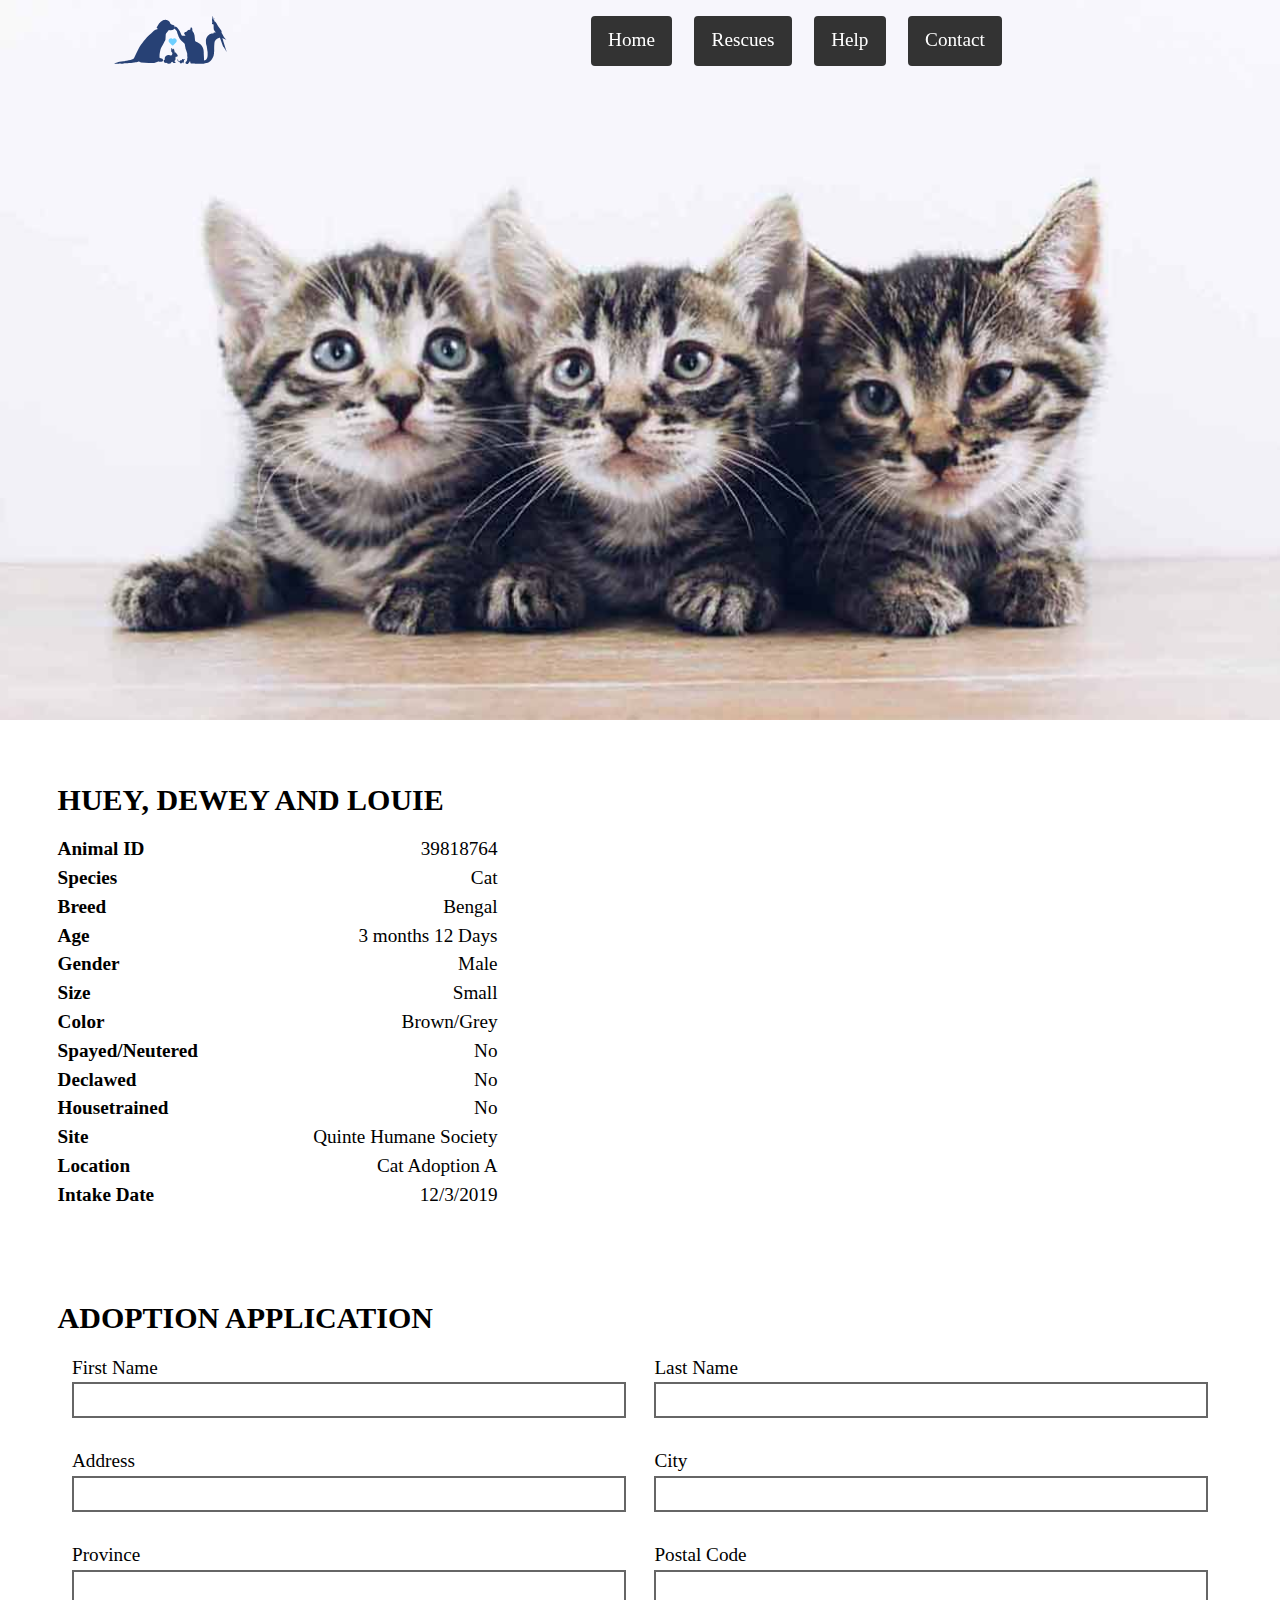
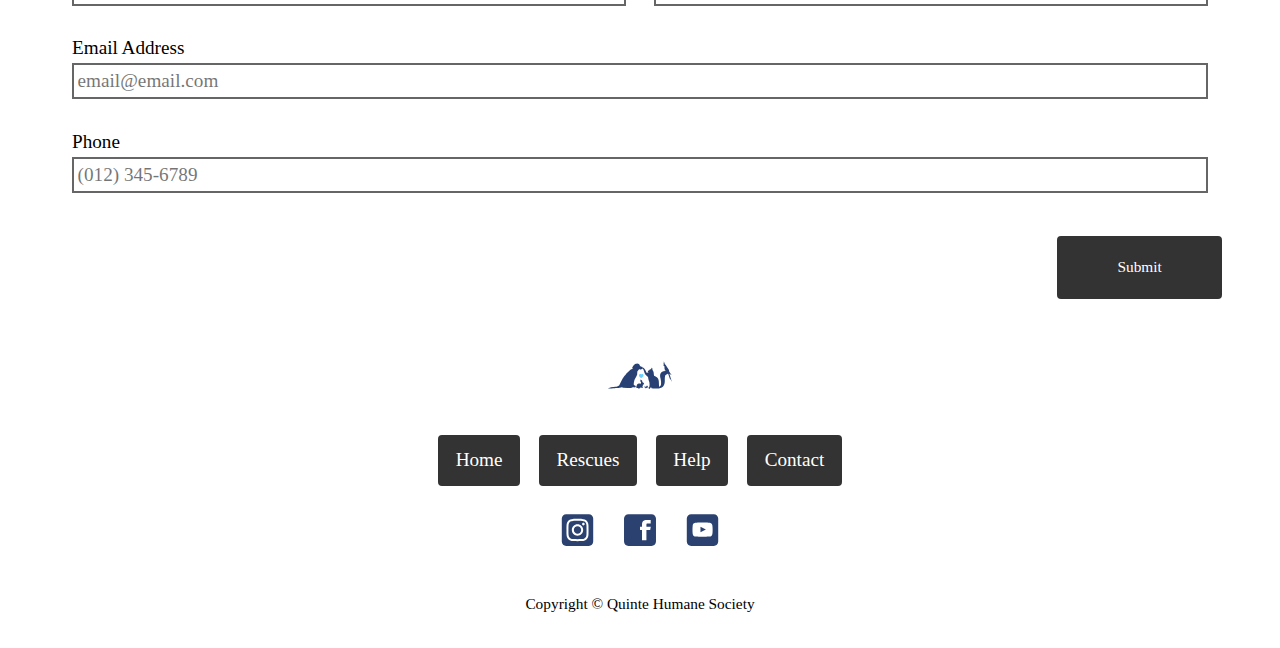
==== adopt.html @ 94c7d3f9 "Create adopt page" ====
<!DOCTYPE html>
<html lang="en" dir="ltr">
<head>
  <meta charset="utf-8">
  <title>Adoption</title>
  <meta name="viewport" content="width=device-width,initial-scale=1">
  <link rel="shortcut icon" href="favicon.ico">
  <link rel="icon" type="image/png" href="favicon-196.png">
  <link href="css/modules.css" rel="stylesheet">
  <link href="css/grid.css" rel="stylesheet">
  <link href="css/type.css" rel="stylesheet">
  <link href="css/main.css" rel="stylesheet">
  <link href="https://fonts.googleapis.com/css?family=Poppins:400,800&display=swap" rel="stylesheet">
</head>
<body>

  <ul class="skip-links">
    <li><a href="#nav">Jump to navigation</a></li>
    <li><a href="#main">Skip to main content</a></li>
    <li><a href="#banner">Jump to main banner</a></li>
    <li><a href="#heading">Jump to page heading</a></li>
    <li><a href="#contact-name">Jump to contact name</a></li>
    <li><a href="#email">Jump to email field</a></li>
    <li><a href="#message">Jump to message</a></li>
    <li><a href="#send">Jump to send</a></li>
    <li><a href="#contentinfo">Jump to footer</a></li>
  </ul>

  <header class="grid fixed zindex-3 w-1 grid-middle" role="banner" id="banner" tabindex="0">
    <nav class="unit island-1-2 pad-b-2 giga unit-xs-cenered unit-s-centered xs-1 s-1 m-1 l-1 nav-top" role="navigation" id="nav" tabindex="0">
      <div class="icon text-center xs-1 s-1 m-1 l-1-4 i-48">
        <img class="logo" src="images/qhs-logo.svg" alt="">
      </div>
      <div class="unit gutter right text-center xs-1 s-1 m-1 l-3-4">
        <ul class="ib list-group-inline v-align push-0">
          <li class="kilo gutter-1-4"><a class="btn link-box" href="index.html">Home</a></li>
          <li class="kilo gutter-1-4 current"><a class="btn link-box" href="rescues.html">Rescues</a></li>
          <li class="kilo gutter-1-4"><a class="btn link-box" href="help.html">Help</a></li>
          <li class="kilo gutter-1-4"><a class="btn link-box" href="contact.html">Contact</a></li>
        </ul>
      </div>
    </nav>
  </header>

  <main role="main" id="main" tabindex="0">

    <div class="container relative banner xs-1 s-1 m-1 l-1">
      <div class="embed embed-16by9">
        <img class="img-flex embed-item" src="images/banner-4.jpg" alt="kittens">
      </div>
    </div>
  </main>

  <div>
    <h1 class="giga adopt gutter-2 pad-t-2 push-0 push-1-2 text-upper bold" id="a-cat" tabindex="0">Huey, Dewey and Louie</h1>
  </div>
  <article class="grid">
    <div class="unit gutter-2">
      <ul class="push list-group bold">
        <li>Animal ID</li>
        <li>Species</li>
        <li>Breed</li>
        <li>Age</li>
        <li>Gender</li>
        <li>Size</li>
        <li>Color</li>
        <li>Spayed/Neutered</li>
        <li>Declawed</li>
        <li>Housetrained</li>
        <li>Site</li>
        <li>Location</li>
        <li>Intake Date</li>
      </ul>
    </div>
    <div class="unit gutter-2">
      <ul class="push list-group text-right">
        <li>39818764</li>
        <li>Cat</li>
        <li>Bengal</li>
        <li>3 months 12 Days</li>
        <li>Male</li>
        <li>Small</li>
        <li>Brown/Grey</li>
        <li>No</li>
        <li>No</li>
        <li>No</li>
        <li>Quinte Humane Society</li>
        <li>Cat Adoption A</li>
        <li>12/3/2019 </li>
      </ul>
    </div>
  </article>

  <section class="grid" id="info" tabindex="0">
    <div class="gutter-2 pad-t-2 unit" id="main-info" tabindex="0">
      <h2 class="info giga push-0 push-1-2 text-left text-upper bold" id="heading" tabindex="0">Adoption Application</h2>
      <form method="POST" action="https://formspree.io/jesse.mann.williams@gmail.com">
        <div class="unit push xs-1 s-1 m-1-2 l-1-2 left gutter-1-2">
          <label for="contact-name">First Name</label>
          <input class="contact" id="contact-name" name="contact-name" required="">
        </div>
        <div class="unit push xs-1 s-1 m-1-2 l-1-2 right gutter-1-2">
          <label for="last-name">Last Name</label>
          <input class="contact" id="last-name" name="last-name" required="">
        </div>
        <div class="unit push xs-1 s-1 m-1-2 l-1-2 left gutter-1-2">
          <label for="address">Address</label>
          <input class="contact" id="address" name="address" required="">
        </div>
        <div class="unit push xs-1 s-1 m-1-2 l-1-2 right gutter-1-2">
          <label for="city">City</label>
          <input class="contact" id="city" name="city" required="">
        </div>
        <div class="unit push xs-1 s-1 m-1-2 l-1-2 left gutter-1-2">
          <label for="province">Province</label>
          <input class="contact" id="province" name="province" required="">
        </div>
        <div class="unit push xs-1 s-1 m-1-2 l-1-2 right gutter-1-2">
          <label for="postal-code">Postal Code</label>
          <input class="contact" id="postal-code" name="postal-code" required="">
        </div>
        <div class="unit push w-1 gutter-1-2">
          <label for="email">Email Address</label>
          <input class="contact" id="email" type="email" placeholder="email@email.com" name="email" required="">
        </div>
        <div class="unit push w-1 gutter-1-2">
          <label for="phone">Phone</label>
          <input class="contact" id="phone" type="tel" placeholder="(012) 345-6789" name="phone" required="">
        </div>
        <div class="text-right pad-t-1-2 push-1-2">
          <button class="btn adopt-btn milli gutter-2 pad-t-1-2 pad-b-1-2" id="send" tabindex="0" type="submit">Submit</button>
        </div>
      </form>
    </div>
  </section>

  <footer role="contentinfo" id="contentinfo" tabindex="0">
    <div>
      <div class="text-center island">
        <img class="icon i-64" src="images/qhs-logo.svg" alt="logo">
      </div>
      <div class="text-center">
        <nav>
          <ul class="ib text-center unit-xs-cenered unit-s-centered list-group-inline v-align push-0">
            <li class="kilo gutter-1-4"><a class="btn current link-box" href="index.html">Home</a></li>
            <li class="kilo gutter-1-4"><a class="btn link-box" href="rescues.html">Rescues</a></li>
            <li class="kilo gutter-1-4"><a class="btn link-box" href="Help.html">Help</a></li>
            <li class="kilo gutter-1-4"><a class="btn link-box" href="contact.html">Contact</a></li>
          </ul>
          <ul class="social list-group-inline pad-t">
            <li class="icon i-32 gutter"><a href="https://www.instagram.com/jmann.design/"><img src="images/01-social/instagram.svg" alt="Instagram"></a></li>
            <li class="icon i-32 gutter"><a href="https://www.facebook.com/quintehumanesociety/"><img src="images/01-social/facebook.svg" alt="Facebook"></a></li>
            <li class="icon i-32 gutter"><a href="#"><img src="images/01-social/youtube.svg" alt="YouTube"></a></li>
          </ul>
        </nav>
      </div>
      <div class="text-center pad-t-1-2 pad-b">
        <small class="copyright">Copyright © Quinte Humane Society</small>
      </div>
    </div>
  </footer>

</body>
</html>
---- css/modules.css ----
/*
 * Modulifier || Code released under the UNLICENSE
 * Code under other copyrights & licenses listed below.
 * https://modulifier.web-dev.tools/#responsive;images;list-group;embed;media-object;icons;hidden;positioning;nice-lists;forms;buttons;accessibility;print
 */

@-moz-viewport { width: device-width; scale: 1; }
@-ms-viewport { width: device-width; scale: 1; }
@-o-viewport { width: device-width; scale: 1; }
@-webkit-viewport { width: device-width; scale: 1; }
@viewport { width: device-width; scale: 1; }

html {
  box-sizing: border-box;
  -moz-text-size-adjust: 100%;
  -ms-text-size-adjust: 100%;
  -webkit-text-size-adjust: 100%;
  text-size-adjust: 100%;
}

*, *::before, *::after {
  box-sizing: inherit;
}

body {
  margin: 0;
}

article,
aside,
details,
figcaption,
figure,
footer,
header,
main,
menu,
nav,
section,
summary {
  display: block;
}

audio,
canvas,
progress,
video {
  display: inline-block;
  vertical-align: baseline;
}

template {
  display: none;
}

details {
  cursor: pointer;
}

audio:not([controls]) {
  display: none;
  height: 0;
}

a,
area,
button,
input,
label,
select,
textarea,
[tabindex] {
  -ms-touch-action: manipulation;
  touch-action: manipulation;
}

img {
  border: 0;
}

.img-flex,
.img-flex img {
  display: block;
  width: 100%;
}

svg {
  fill: currentColor;
}

svg:not(:root) {
  overflow: hidden;
}

svg.img-flex {
  width: 100%;
  height: 100%;
}

.image-replacement, .ir {
  overflow: hidden;
  direction: ltr;
  text-align: left;
  text-indent: 100%;
  white-space: nowrap;
}

.list-group, .list-group-inline, .list-group--inline {
  padding-left: 0;
  list-style-type: none;
}

.list-group > dd {
  margin-left: 0;
}

.list-group-inline::before,
.list-group-inline::after,
.list-group--inline::before,
.list-group--inline::after {
  content: "";
  display: table;
}

.list-group-inline::after,
.list-group--inline::after {
  clear: both;
}

.list-group-inline > li,
.list-group--inline > li {
  display: inline-block;
}

.list-group-inline > dt,
.list-group--inline > dt {
  clear: left;
  float: left;
  width: 11em;
}

.list-group-inline > dd,
.list-group--inline > dd {
  float: left;
  min-width: 12em;
}

.embed {
  margin-left: 0;
  margin-right: 0;
  overflow: hidden;
  position: relative;
  width: 100%;
}

.embed-1by1, .embed--1by1 {
  padding-top: 100%; /* Square */
}

.embed-4by3, .embed--4by3 {
  padding-top: 75%; /* Traditional TV/computer screens */
}

.embed-iso216, .embed--iso216 {
  padding-top: 70.92%; /* A-standard paper sizes */
}

.embed-3by2, .embed--3by2 {
  padding-top: 66.6%; /* Classic 35 mm film & most digital photos, landscape */
}

.embed-2by3, .embed--2by3 {
  padding-top: 150%; /* Classic 35 mm film & most digital photos, portrait */
}

.embed-golden, .embed--golden {
  padding-top: 61.8%; /* The Golden Ratio */
}

.embed-16by9, .embed--16by9 {
  padding-top: 56.25%; /* HD TV */
}

.embed-185by100, .embed--185by100 {
  padding-top: 54.05%; /* Common widescreen cinema */
}

.embed-24by10, .embed--24by10 {
  padding-top: 41.667%; /* Widescreen cinema: 2.4:1 */
}

.embed-3by1, .embed--3by1 {
  padding-top: 33.3333%; /* Panorama photos */
}

.embed-4by1, .embed--4by1 {
  padding-top: 25%; /* Polyvision */
}

.embed-5by1, .embed--5by1 {
  padding-top: 20%; /* Really wide... */
}

.embed-item, .embed__item {
  min-height: 100%;
  left: 0;
  position: absolute;
  top: 0;
  width: 100%;
}

.media {
  overflow: hidden;
}

.media-img, .media__img {
  float: left;
}

.media-img-reversed, .media__img--reversed {
  float: right;
}

.media-img-stacked, .media__img--stacked {
  float: none;
}

.media-body, .media__body {
  overflow: hidden;
  min-width: 12em; /* Slightly less than 200px, responsiveness built in */
}

.icon {
  display: inline-block;
  position: relative;
  background: transparent none no-repeat center center;
  background-size: contain;
  vertical-align: middle;
}

.i-16, .i--16 {
  height: 16px;
  width: 16px;
}

.i-18, .i--18 {
  height: 18px;
  width: 18px;
}

.i-20, .i--20 {
  height: 20px;
  width: 20px;
}

.i-24, .i--24 {
  height: 24px;
  width: 24px;
}

.i-32, .i--32 {
  height: 32px;
  width: 32px;
}

.i-48, .i--48 {
  height: 48px;
  width: 48px;
}

.i-64, .i--64 {
  height: 64px;
  width: 64px;
}

.i-96, .i--96 {
  height: 96px;
  width: 96px;
}

.i-128, .i--128 {
  height: 128px;
  width: 128px;
}

.i-192, .i--192 {
  height: 192px;
  width: 192px;
}

.i-256, .i--256 {
  height: 256px;
  width: 256px;
}

.icon img,
.icon svg {
  left: 0;
  height: 100%;
  position: absolute;
  top: 0;
  width: 100%;
  fill: currentColor;
}

.icon-label {
  vertical-align: middle;
}

.icon-link,
.icon-link:focus,
.icon-link:hover {
  text-decoration: none;
}

[hidden], .hidden {
  /* stylelint-disable declaration-no-important */
  display: none !important;
  visibility: hidden !important;
  /* stylelint-enable */
}

.visually-hidden {
  height: 1px;
  margin: -1px;
  overflow: hidden;
  padding: 0;
  position: absolute;
  width: 1px;
  border: 0;
  clip: rect(0 0 0 0);
  clip-path: inset(50%);
}

.visually-hidden.focusable:active, .visually-hidden.focusable:focus {
  height: auto;
  margin: 0;
  overflow: visible;
  position: static;
  width: auto;
  clip: auto;
  clip-path: none;
}

.invisible {
  visibility: hidden;
}

.chop,
.crop {
  overflow: hidden;
}

.truncate {
  max-width: 100%;
  overflow: hidden;
  width: 100%;
  text-overflow: ellipsis;
  white-space: nowrap;
}

.scrollable {
  max-width: 100%;
  overflow-x: auto;
  overflow-y: hidden;
  -webkit-overflow-scrolling: touch;
}

.flex-row {
  display: -webkit-flex;
  display: -ms-flexbox;
  display: flex;
}

.flex-justify {
  -webkit-justify-content: space-between;
  -ms-flex-pack: space-between;
  justify-content: space-between;
}

.flex-align-center {
  -webkit-align-items: center;
  -ms-flex-align: center;
  align-items: center;
}

.center-text,
.center-flow {
  text-align: center;
}

.center-block {
  margin-left: auto;
  margin-right: auto;
}

.no-auto-margins,
.not-centered {
  /* stylelint-disable declaration-no-important */
  margin-left: 0 !important;
  margin-right: 0 !important;
  /* stylelint-enable */
}

.center-content,
.center-content-vertical,
.center-contents,
.center-contents-vertical {
  display: -webkit-flex;
  display: -ms-flexbox;
  display: flex;
  -webkit-justify-content: center;
  -ms-flex-pack: center;
  justify-content: center;
  -webkit-align-items: center;
  -ms-flex-align: center;
  align-items: center;
  -webkit-align-content: center;
  -ms-flex-line-pack: center;
  align-content: center;
  -webkit-flex-direction: column wrap;
  -ms-flex-direction: column wrap;
  flex-flow: column wrap;
}

.center-content-start,
.center-content-vertical-start,
.center-contents-start,
.center-contents-vertical-start {
  display: -webkit-flex;
  display: -ms-flexbox;
  display: flex;
  -webkit-justify-content: center;
  -ms-flex-pack: center;
  justify-content: center;
  -webkit-flex-direction: column wrap;
  -ms-flex-direction: column wrap;
  flex-flow: column wrap;
}

.center-content-horizontal,
.center-contents-horizontal {
  display: -webkit-flex;
  display: -ms-flexbox;
  display: flex;
  -webkit-justify-content: center;
  -ms-flex-pack: center;
  justify-content: center;
  -webkit-align-items: center;
  -ms-flex-align: center;
  align-items: center;
  -webkit-align-content: center;
  -ms-flex-line-pack: center;
  align-content: center;
  -webkit-flex-direction: row wrap;
  -ms-flex-direction: row wrap;
  flex-flow: row wrap;
}

.clearfix::after {
  content: " ";
  display: block;
  clear: both;
}

.left {
  float: left;
}

.right {
  float: right;
}

.inline {
  display: inline;
}

.block {
  display: block;
}

.inline-block, .ib {
  display: inline-block;
}

.valign-top {
  vertical-align: top;
}

.valign-bottom {
  vertical-align: bottom;
}

.valign-middle {
  vertical-align: middle;
}

.fixed {
  position: fixed;
}

.relative {
  position: relative;
}

[class*="pin-"],
.absolute {
  position: absolute;
}

.static {
  position: static;
}

.zindex-1 {
  z-index: 1;
}

.zindex-2 {
  z-index: 2;
}

.zindex-3 {
  z-index: 3;
}

.zindex-1000 {
  z-index: 1000;
}

.pin-top-left,
.pin-left-top,
.pin-tl,
.pin-lt {
  top: 0;
  left: 0;
}

.pin-top-right,
.pin-right-top,
.pin-tr,
.pin-rt {
  top: 0;
  right: 0;
}

.pin-bottom-left,
.pin-left-bottom,
.pin-bl,
.pin-lb {
  bottom: 0;
  left: 0;
}

.pin-bottom-right,
.pin-right-bottom,
.pin-br,
.pin-rb {
  bottom: 0;
  right: 0;
}

.pin-top-center,
.pin-center-top,
.pin-tc,
.pin-ct {
  left: 50%;
  top: 0;
  transform: translateX(-50%);
}

.pin-bottom-center,
.pin-center-bottom,
.pin-bc,
.pin-cb {
  bottom: 0;
  left: 50%;
  transform: translateX(-50%);
}

.pin-center-left,
.pin-left-center,
.pin-cl,
.pin-lc {
  left: 0;
  top: 50%;
  transform: translateY(-50%);
}

.pin-center-right,
.pin-right-center,
.pin-cr,
.pin-rc {
  right: 0;
  top: 50%;
  transform: translateY(-50%);
}

.pin-center, .pin-c {
  left: 50%;
  top: 50%;
  transform: translate(-50%, -50%);
}

.width-quarter, .w-1-4 {
  width: 25%;
}

.width-half, .w-1-2 {
  width: 50%;
}

.width-full, .w-1 {
  width: 100%;
}

.height-quarter, .h-1-4 {
  height: 25%;
}

.height-half, .h-1-2 {
  height: 50%;
}

.height-full, .h-1 {
  height: 100%;
}

.height-win-quarter, .h-w-1-4 {
  height: 25vh;
  max-height: 46em;
}

.height-win-half, .h-w-1-2 {
  height: 50vh;
  max-height: 46em;
}

.height-win-full, .h-w-1 {
  height: 100vh;
  max-height: 46em;
}

ul {
  list-style-type: none;
}

ul > li::before {
  content: "·";
  float: left;
  margin-left: -1.6em;
  width: 1.3em;
  text-align: right;
}

ol {
  counter-reset: ol-simple-numbers;
  list-style-type: none;
}

ol > li::before {
  float: left;
  margin-left: -1.6em;
  width: 1.3em;
  counter-increment: ol-simple-numbers;
  content: counter(ol-simple-numbers);
  text-align: right;
}

.list-group > li::before,
.list-group-inline > li::before,
.list-group--inline > li::before {
  content: none;
}

/* stylelint-disable no-descending-specificity */

/*
 * (c) Nicolas Gallagher and Jonathan Neal of Normalize.css || MIT License
 *     https://necolas.github.io/normalize.css/
 */

button,
input,
optgroup,
select,
textarea {
  color: inherit;
  font: inherit;
  margin: 0;
}

button,
input {
  overflow: visible;
}

button,
select {
  text-transform: none;
}

button,
html [type="button"],
[type="reset"],
[type="submit"] {
  -webkit-appearance: button;
  cursor: pointer;
}

button[disabled],
html input[disabled] {
  cursor: default;
}

button::-moz-focus-inner,
input::-moz-focus-inner {
  border: 0;
  padding: 0;
}

[type="checkbox"],
[type="radio"] {
  opacity: 0;
  position: absolute;
  height: 1px;
  width: 1px;
}

[type="number"]::-webkit-inner-spin-button,
[type="number"]::-webkit-outer-spin-button {
  height: auto;
}

[type="search"]::-webkit-search-cancel-button,
[type="search"]::-webkit-search-decoration {
  -webkit-appearance: none;
}

fieldset {
  padding-left: 0;
  padding-right: 0;

  border: 0;
  border-top: 2px solid #666;
}

legend {
  color: inherit;
  display: table;
  max-width: 100%;
  padding: 0 .3em 0 0;
  white-space: normal;

  border: 0;

  font-weight: bold;
}

optgroup {
  font-weight: bold;
}

::-webkit-input-placeholder {
  color: inherit;
  opacity: .54;
}

::-webkit-file-upload-button {
  -webkit-appearance: button;
  font: inherit;
}

/* End Normalize.css code */

label,
.label-block {
  display: block;
  cursor: pointer;
}

[type="checkbox"] + label,
[type="radio"] + label,
.label-inline {
  display: inline-block;
}

input:not([type]),
[type="text"],
[type="number"],
[type="search"],
[type="url"],
[type="email"],
[type="password"],
[type="tel"],
[type="datetime-local"],
[type="month"],
[type="week"],
[type="date"],
[type="time"],
[type="range"],
select,
textarea {
  -moz-appearance: none;
  -webkit-appearance: none;
  appearance: none;
}

input,
textarea {
  display: block;
  width: 100%;

  background-color: #fff;
  border: 2px solid #666;
  border-radius: 0;
}

label {
  vertical-align: middle;
}

textarea {
  max-width: 100%;
  min-height: 4em;
  overflow: auto;
}

[type="color"] {
  display: inline-block;
  width: 2em;
}

select {
  display: block;
  width: 100%;

  background-image: url("data:image/svg+xml,%3Csvg xmlns='http://www.w3.org/2000/svg' width='256' height='256' viewBox='0 0 256 256'%3E%3Cpath fill='none' stroke='%23000' stroke-miterlimit='10' stroke-width='70' d='M36.3 82.1l91.9 91.8 91.5-91.8'/%3E%3C/svg%3E");
  background-repeat: no-repeat;
  background-position: calc(100% - .4em) center;
  background-size: 18px auto;
  background-color: #fff;
  border: 2px solid #666;
  border-radius: 0;
}

[type="checkbox"] + label::before {
  content: " ";
  display: inline-block;
  height: 1.8em;
  margin-right: .3em;
  position: relative;
  vertical-align: middle;
  top: -.1em;
  width: 1.8em;

  background-color: #fff;
  background-size: cover;
  border: 2px solid #666;

  line-height: inherit;
}

[type="checkbox"]:checked + label::before {
  background-image: url("data:image/svg+xml,%3Csvg xmlns='http://www.w3.org/2000/svg' width='256' height='256' viewBox='0 0 256 256'%3E%3Cpath fill='none' stroke='%23000' stroke-miterlimit='10' stroke-width='50' d='M49.9 130.1l50.8 50.7L206.1 75.2'/%3E%3C/svg%3E");
}

[type="checkbox"]:focus + label::before {
  outline: 3px solid #000;
  z-index: 1000;
}

[type="radio"] + label::before {
  content: " ";
  display: inline-block;
  height: 1.8em;
  margin-right: .3em;
  position: relative;
  vertical-align: middle;
  top: -.1em;
  width: 1.8em;

  background-color: #fff;
  background-size: cover;
  border: 2px solid #666;
  border-radius: 50%;

  line-height: inherit;
}

[type="radio"]:checked + label::before {
  background-image: url("data:image/svg+xml,%3Csvg xmlns='http://www.w3.org/2000/svg' width='256' height='256' viewBox='0 0 256 256'%3E%3Ccircle cx='128' cy='128' r='70.4'/%3E%3C/svg%3E");
}

[type="radio"]:focus + label::before,
[type="radio"] + label:focus::before {
  box-shadow: 0 0 0 3px #000;
  z-index: 1000;
}

[type="range"] {
  border: 0;
  background-color: #fff;
}

[type="range"]::-webkit-slider-runnable-track {
  height: 6px;

  -webkit-appearance: none;
  appearance: none;
  background-color: #ccc;
  border: 0;
  border-radius: 3px;
}

[type="range"]:active::-webkit-slider-runnable-track {
  background-color: #ccc;
}

[type="range"]::-moz-range-track {
  height: 6px;

  -moz-appearance: none;
  appearance: none;
  background-color: #ccc;
  border: 0;
  border-radius: 3px;
}

[type="range"]:active::-moz-range-track {
  background-color: #ccc;
}

[type="range"]::-ms-track {
  height: 6px;

  -ms-appearance: none;
  appearance: none;
  background-color: #ccc;
  border: 0;
  border-radius: 3px;
}

[type="range"]:active::-ms-track {
  background-color: #ccc;
}

[type="range"]::-webkit-slider-thumb {
  margin-top: -4px;
  height: 16px;
  width: 16px;

  -webkit-appearance: none;
  appearance: none;
  background-color: #000;
  border: none;
  border-radius: 50%;
}

[type="range"]:hover::-webkit-slider-thumb {
  background-color: #000;
}

[type="range"]:active::-webkit-slider-thumb {
  background-color: #000;
}

[type="range"]::-moz-range-thumb {
  margin-top: -4px;
  height: 16px;
  width: 16px;

  -webkit-appearance: none;
  appearance: none;
  background-color: #000;
  border: none;
  border-radius: 50%;
}

[type="range"]:hover::-moz-range-thumb {
  background-color: #000;
}

[type="range"]:active::-moz-range-thumb {
  background-color: #000;
}

[type="range"]::-ms-thumb {
  margin-top: -4px;
  height: 16px;
  width: 16px;

  -webkit-appearance: none;
  appearance: none;
  background-color: #000;
  border: none;
  border-radius: 50%;
}

[type="range"]:hover::-ms-thumb {
  background-color: #000;
}

[type="range"]:active::-ms-thumb {
  background-color: #000;
}

[type="checkbox"].hide-custom-input + label::before,
[type="checkbox"] + .hide-custom-input::before,
[type="radio"].hide-custom-input + label::before,
[type="radio"] + .hide-custom-input::before {
  content: none;
  display: none;
}

/* stylelint-enable */

.link-box {
  display: block;
  text-decoration: none;
}

/* stylelint-disable no-descending-specificity */

button,
.btn {
  cursor: pointer;
  display: inline-block;
  margin: 0;
  overflow: visible;
  padding: .375em .75em .42em;
  -webkit-appearance: none;
  -moz-appearance: none;
  appearance: none;
  background-color: #333;
  border-radius: 4px;
  border: 3px solid #333;
  color: #fff;
  font: inherit;
  text-decoration: none;
  text-transform: none;
}

button::-moz-focus-inner {
  border: 0;
  padding: 0;
}

/* stylelint-enable */

button:focus,
button:hover,
.btn:focus,
.btn:hover {
  background-color: #000;
  border-color: #000;
  color: #fff;
}

button[disabled] {
  cursor: default;
}

.btn-light, .btn--light {
  background-color: #e2e2e2;
  border-color: #e2e2e2;
  color: #000;
}

.btn-light:focus,
.btn-light:hover,
.btn--light:focus,
.btn--light:hover {
  background-color: #666;
  border-color: #666;
  color: #fff;
}

.btn-ghost,
.btn--ghost {
  background-color: transparent;
  border-color: #333;
  color: #000;
}

.btn-ghost:focus,
.btn-ghost:hover,
.btn--ghost:focus,
.btn--ghost:hover {
  background-color: #e2e2e2;
  border-color: #000;
  color: #000;
}

.btn-link {
  display: inline;
  padding: 0;
  background-color: transparent;
  border-radius: 0;
  border: 0;
  color: inherit;
}

.btn-link:focus,
.btn-link:hover {
  background-color: transparent;
  color: inherit;
}

a:hover, a:active {
  outline: none;
}

a:focus,
[tabindex="0"]:focus,
details:focus,
summary:focus,
input:focus,
textarea:focus,
button:focus,
select:focus {
  outline: 3px solid #000;
  outline-offset: 0;
}

a:focus, [tabindex="0"]:focus {
  outline-offset: 3px;
}

.skip-links {
  margin: 0;
  padding: 0;
  list-style-type: none;
}

.skip-links > li::before {
  content: none; /* Remove the bullets if nice lists is selected */
}

.skip-links a,
.skip-links button {
  padding: .5em .75em;
  position: absolute;
  top: -10em;
  z-index: 10000; /* To make sure they're always on top */
  background-color: #000;
  border: 0;
  color: #fff;
  font-size: 1.125rem;
  font-weight: bold;
  text-decoration: none;
}

.skip-links a:focus,
.skip-links button:focus {
  outline-offset: 3px;
  top: 0;
}

[aria-busy="true"] {
  cursor: progress;
}

[aria-controls] {
  cursor: pointer;
}

[aria-disabled] {
  cursor: default;
}

.print-only {
  display: none;
  visibility: hidden;
}

.page-break-before {
  page-break-before: always;
}

.page-break-after {
  page-break-after: always;
}

.no-page-break-inside {
  page-break-inside: avoid;
}

@media print {

  /* stylelint-disable declaration-no-important */

  .no-print {
    display: none !important;
    visibility: hidden !important;
  }

  .print-only,
  .force-print {
    display: block !important;
    visibility: visible !important;
  }

  /* stylelint-enable */

  .visually-hidden.force-print {
    height: auto;
    margin: 0;
    overflow: visible;
    padding: 0;
    position: static;
    width: auto;
    border: 0;
    clip: initial;
    clip-path: none;
  }

  /*
   * (c) Fabien Sa || MIT License
   *     http://bafs.github.io/Gutenberg/
   */

  table,
  blockquote,
  pre,
  code,
  figure,
  li,
  hr,
  ul,
  ol,
  a,
  tr {
    page-break-inside: avoid;
  }

  h1, h2, h3, h4, h5, h6, p, a {
    orphans: 3;
    widows: 3;
  }

  h1,
  h2,
  h3,
  h4,
  h5,
  h6 {
    page-break-after: avoid;
    page-break-inside: avoid;
  }

  h1 + p,
  h2 + p,
  h3 + p,
  h4 + p,
  h5 + p,
  h6 + p {
    page-break-before: avoid;
  }

  img {
    page-break-after: auto;
    page-break-before: auto;
    page-break-inside: avoid;
  }

  /* stylelint-disable declaration-no-important */

  pre {
    white-space: pre-wrap !important;
    word-wrap: break-word;
  }

  /* stylelint-enable */

  /* End Gutenberg code */

  /*
   * (c) HTML5 Boilerplate || MIT License
   *     https://html5boilerplate.com/
   */

  /* stylelint-disable declaration-no-important */

  *, *::before, *::after, *::first-letter, *::first-line {
    background: none transparent !important;
    color: #000 !important;
    box-shadow: none !important;
    text-shadow: none !important;
  }

  /* stylelint-enable */

  a, a:visited {
    text-decoration: underline;
  }

  a[href]::after {
    content: " (" attr(href) ")";
  }

  abbr[title]::after {
    content: " (" attr(title) ")";
  }

  a[href^="#"]::after,
  a[href^="javascript:"]::after,
  a.no-print-href::after,
  a.href-no-print::after {
    content: "";
  }

  thead {
    display: table-header-group;
  }

  /* End HTML5 Boilerplate code */

}
---- css/grid.css ----
/*
  Gridifier || Code released under the UNLICENSE
  https://gridifier.web-dev.tools/#xs,6,0,0,0;s,6,25,0,0;m,6,38,1,1;l,6,60,1,1
*/

.grid {
  margin: 0;
  padding: 0;
  letter-spacing: -.31em;
  text-rendering: optimizeSpeed;
  display: -webkit-flex;
  display: -ms-flexbox;
  display: flex;
  -webkit-flex-flow: row wrap;
  -ms-flex-flow: row wrap;
  flex-flow: row wrap;
}

.grid-bottom {
  -webkit-align-items: flex-end;
  -ms-align-items: flex-end;
  align-items: flex-end;
}

.grid-middle {
  -webkit-align-items: center;
  -ms-align-items: center;
  align-items: center;
}

.grid-stretch {
  -webkit-align-items: stretch;
  -ms-align-items: stretch;
  align-items: stretch;
}

.opera-only :-o-prefocus,
.grid {
  word-spacing: -.43em;
}

.unit {
  letter-spacing: normal;
  text-rendering: auto;
  vertical-align: top;
  word-spacing: normal;
  display: inline-block;
  visibility: visible;
}

.grid-bottom .unit {
  vertical-align: bottom;
}

.grid-middle .unit {
  vertical-align: middle;
}

[class*="unit-push-"],
[class*="unit-pull-"] {
  position: relative;
}

.unit-content-distribute {
  display: -ms-flexbox;
  display: -webkit-flex;
  display: flex;
  -ms-flex-direction: column;
  -webkit-flex-direction: column;
  flex-direction: column;
  -ms-flex-pack: justify;
  -webkit-justify-content: space-between;
  justify-content: space-between;
}

.unit-content-center,
.unit-content-center-vertical {
  display: -webkit-flex;
  display: -ms-flexbox;
  display: flex;
  -webkit-justify-content: center;
  -ms-flex-pack: center;
  justify-content: center;
  -webkit-align-items: center;
  -ms-flex-align: center;
  align-items: center;
  -webkit-align-content: center;
  -ms-flex-line-pack: center;
  align-content: center;
  -webkit-flex-direction: column wrap;
  -ms-flex-direction: column wrap;
  flex-flow: column wrap;
}

.unit-content-center-horizontal {
  display: -webkit-flex;
  display: -ms-flexbox;
  display: flex;
  -webkit-justify-content: center;
  -ms-flex-pack: center;
  justify-content: center;
  -webkit-align-items: center;
  -ms-flex-align: center;
  align-items: center;
  -webkit-align-content: center;
  -ms-flex-line-pack: center;
  align-content: center;
  -webkit-flex-direction: row wrap;
  -ms-flex-direction: row wrap;
  flex-flow: row wrap;
}

.content-fill,
.content-stretch {
  -ms-flex-grow: 2;
  -webkit-flex-grow: 2;
  flex-grow: 2;
  max-width: 100%; /* @bugfix: IE 10, 11 */
}

.content-shrink {
  -ms-align-self: center;
  -webkit-align-self: center;
  align-self: center;
}

.unit-xs-hidden,
.xs-0 {
  display: none;
  visibility: hidden;
}

.unit-xs-centered {
  margin: 0 auto;
}

.unit-xs-1,
.xs-1 {
  display: block;
  visibility: visible;
  width: 100%;
}

.unit-xs-1-2,
.xs-1-2 {
  width: 50%;
}

.unit-xs-1-3,
.xs-1-3 {
  width: 33.3333%;
}

.unit-xs-2-3,
.xs-2-3 {
  width: 66.6667%;
}

.unit-xs-1-4,
.xs-1-4 {
  width: 25%;
}

.unit-xs-3-4,
.xs-3-4 {
  width: 75%;
}

.unit-xs-1-5,
.xs-1-5 {
  width: 20%;
}

.unit-xs-2-5,
.xs-2-5 {
  width: 40%;
}

.unit-xs-3-5,
.xs-3-5 {
  width: 60%;
}

.unit-xs-4-5,
.xs-4-5 {
  width: 80%;
}

.unit-xs-1-6,
.xs-1-6 {
  width: 16.6667%;
}

.unit-xs-5-6,
.xs-5-6 {
  width: 83.3333%;
}

.unit-xs-1-2,
.xs-1-2,
.unit-xs-1-3,
.xs-1-3,
.unit-xs-2-3,
.xs-2-3,
.unit-xs-1-4,
.xs-1-4,
.unit-xs-3-4,
.xs-3-4,
.unit-xs-1-5,
.xs-1-5,
.unit-xs-2-5,
.xs-2-5,
.unit-xs-3-5,
.xs-3-5,
.unit-xs-4-5,
.xs-4-5,
.unit-xs-1-6,
.xs-1-6,
.unit-xs-5-6,
.xs-5-6 {
  display: inline-block;
  visibility: visible;
}

.unit-xs-1-2[class*="-content-"],
.xs-1-2[class*="-content-"],
.unit-xs-1-3[class*="-content-"],
.xs-1-3[class*="-content-"],
.unit-xs-2-3[class*="-content-"],
.xs-2-3[class*="-content-"],
.unit-xs-1-4[class*="-content-"],
.xs-1-4[class*="-content-"],
.unit-xs-3-4[class*="-content-"],
.xs-3-4[class*="-content-"],
.unit-xs-1-5[class*="-content-"],
.xs-1-5[class*="-content-"],
.unit-xs-2-5[class*="-content-"],
.xs-2-5[class*="-content-"],
.unit-xs-3-5[class*="-content-"],
.xs-3-5[class*="-content-"],
.unit-xs-4-5[class*="-content-"],
.xs-4-5[class*="-content-"],
.unit-xs-1-6[class*="-content-"],
.xs-1-6[class*="-content-"],
.unit-xs-5-6[class*="-content-"],
.xs-5-6[class*="-content-"] {
  display: -webkit-flex;
  display: -ms-flexbox;
  display: flex;
}

.unit-xs-content-distribute,
.xs-content-distribute {
  display: -ms-flexbox;
  display: -webkit-flex;
  display: flex;
  -ms-flex-direction: column;
  -webkit-flex-direction: column;
  flex-direction: column;
  -ms-flex-pack: justify;
  -webkit-justify-content: space-between;
  justify-content: space-between;
}

.unit-xs-content-center,
.unit-xs-content-center-vertical {
  display: -webkit-flex;
  display: -ms-flexbox;
  display: flex;
  -webkit-justify-content: center;
  -ms-flex-pack: center;
  justify-content: center;
  -webkit-align-items: center;
  -ms-flex-align: center;
  align-items: center;
  -webkit-align-content: center;
  -ms-flex-line-pack: center;
  align-content: center;
  -webkit-flex-direction: column wrap;
  -ms-flex-direction: column wrap;
  flex-flow: column wrap;
}

.unit-xs-content-center-horizontal {
  display: -webkit-flex;
  display: -ms-flexbox;
  display: flex;
  -webkit-justify-content: center;
  -ms-flex-pack: center;
  justify-content: center;
  -webkit-align-items: center;
  -ms-flex-align: center;
  align-items: center;
  -webkit-align-content: center;
  -ms-flex-line-pack: center;
  align-content: center;
  -webkit-flex-direction: row wrap;
  -ms-flex-direction: row wrap;
  flex-flow: row wrap;
}

.xs-content-fill,
.xs-content-stretch {
  -ms-flex-grow: 2;
  -webkit-flex-grow: 2;
  flex-grow: 2;
  max-width: 100%; /* @bugfix: IE 10, 11 */
}

.xs-content-shrink {
  -ms-align-self: center;
  -webkit-align-self: center;
  align-self: center;
}

@media only screen and (min-width: 25em) {

  .unit-s-hidden,
  .s-0 {
    display: none;
    visibility: hidden;
  }

  .unit-s-centered {
    margin: 0 auto;
  }

  .unit-s-1,
  .s-1 {
    display: block;
    visibility: visible;
    width: 100%;
  }

  .unit-s-1-2,
  .s-1-2 {
    width: 50%;
  }

  .unit-s-1-3,
  .s-1-3 {
    width: 33.3333%;
  }

  .unit-s-2-3,
  .s-2-3 {
    width: 66.6667%;
  }

  .unit-s-1-4,
  .s-1-4 {
    width: 25%;
  }

  .unit-s-3-4,
  .s-3-4 {
    width: 75%;
  }

  .unit-s-1-5,
  .s-1-5 {
    width: 20%;
  }

  .unit-s-2-5,
  .s-2-5 {
    width: 40%;
  }

  .unit-s-3-5,
  .s-3-5 {
    width: 60%;
  }

  .unit-s-4-5,
  .s-4-5 {
    width: 80%;
  }

  .unit-s-1-6,
  .s-1-6 {
    width: 16.6667%;
  }

  .unit-s-5-6,
  .s-5-6 {
    width: 83.3333%;
  }

  .unit-s-1-2,
  .s-1-2,
  .unit-s-1-3,
  .s-1-3,
  .unit-s-2-3,
  .s-2-3,
  .unit-s-1-4,
  .s-1-4,
  .unit-s-3-4,
  .s-3-4,
  .unit-s-1-5,
  .s-1-5,
  .unit-s-2-5,
  .s-2-5,
  .unit-s-3-5,
  .s-3-5,
  .unit-s-4-5,
  .s-4-5,
  .unit-s-1-6,
  .s-1-6,
  .unit-s-5-6,
  .s-5-6 {
    display: inline-block;
    visibility: visible;
  }

  .unit-s-1-2[class*="-content-"],
  .s-1-2[class*="-content-"],
  .unit-s-1-3[class*="-content-"],
  .s-1-3[class*="-content-"],
  .unit-s-2-3[class*="-content-"],
  .s-2-3[class*="-content-"],
  .unit-s-1-4[class*="-content-"],
  .s-1-4[class*="-content-"],
  .unit-s-3-4[class*="-content-"],
  .s-3-4[class*="-content-"],
  .unit-s-1-5[class*="-content-"],
  .s-1-5[class*="-content-"],
  .unit-s-2-5[class*="-content-"],
  .s-2-5[class*="-content-"],
  .unit-s-3-5[class*="-content-"],
  .s-3-5[class*="-content-"],
  .unit-s-4-5[class*="-content-"],
  .s-4-5[class*="-content-"],
  .unit-s-1-6[class*="-content-"],
  .s-1-6[class*="-content-"],
  .unit-s-5-6[class*="-content-"],
  .s-5-6[class*="-content-"] {
    display: -webkit-flex;
    display: -ms-flexbox;
    display: flex;
  }

  .unit-s-content-distribute,
  .s-content-distribute {
    display: -ms-flexbox;
    display: -webkit-flex;
    display: flex;
    -ms-flex-direction: column;
    -webkit-flex-direction: column;
    flex-direction: column;
    -ms-flex-pack: justify;
    -webkit-justify-content: space-between;
    justify-content: space-between;
  }

  .unit-s-content-center,
  .unit-s-content-center-vertical {
    display: -webkit-flex;
    display: -ms-flexbox;
    display: flex;
    -webkit-justify-content: center;
    -ms-flex-pack: center;
    justify-content: center;
    -webkit-align-items: center;
    -ms-flex-align: center;
    align-items: center;
    -webkit-align-content: center;
    -ms-flex-line-pack: center;
    align-content: center;
    -webkit-flex-direction: column wrap;
    -ms-flex-direction: column wrap;
    flex-flow: column wrap;
  }

  .unit-s-content-center-horizontal {
    display: -webkit-flex;
    display: -ms-flexbox;
    display: flex;
    -webkit-justify-content: center;
    -ms-flex-pack: center;
    justify-content: center;
    -webkit-align-items: center;
    -ms-flex-align: center;
    align-items: center;
    -webkit-align-content: center;
    -ms-flex-line-pack: center;
    align-content: center;
    -webkit-flex-direction: row wrap;
    -ms-flex-direction: row wrap;
    flex-flow: row wrap;
  }

  .s-content-fill,
  .s-content-stretch {
    -ms-flex-grow: 2;
    -webkit-flex-grow: 2;
    flex-grow: 2;
    max-width: 100%; /* @bugfix: IE 10, 11 */
  }

  .s-content-shrink {
    -ms-align-self: center;
    -webkit-align-self: center;
    align-self: center;
  }

}

@media only screen and (min-width: 38em) {

  .unit-m-hidden,
  .m-0 {
    display: none;
    visibility: hidden;
  }

  .unit-m-centered {
    margin: 0 auto;
  }

  .unit-m-1,
  .m-1 {
    display: block;
    visibility: visible;
    width: 100%;
  }

  .unit-offset-m-0 {
    margin-left: 0;
  }

  .unit-push-m-0,
  .unit-pull-m-0 {
    left: 0;
  }

  .unit-m-1-2,
  .m-1-2 {
    width: 50%;
  }

  .unit-offset-m-1-2 {
    margin-left: 50%;
  }

  .unit-push-m-1-2 {
    left: 50%;
  }

  .unit-pull-m-1-2 {
    left: -50%;
  }

  .unit-m-1-3,
  .m-1-3 {
    width: 33.3333%;
  }

  .unit-offset-m-1-3 {
    margin-left: 33.3333%;
  }

  .unit-push-m-1-3 {
    left: 33.3333%;
  }

  .unit-pull-m-1-3 {
    left: -33.3333%;
  }

  .unit-m-2-3,
  .m-2-3 {
    width: 66.6667%;
  }

  .unit-offset-m-2-3 {
    margin-left: 66.6667%;
  }

  .unit-push-m-2-3 {
    left: 66.6667%;
  }

  .unit-pull-m-2-3 {
    left: -66.6667%;
  }

  .unit-m-1-4,
  .m-1-4 {
    width: 25%;
  }

  .unit-offset-m-1-4 {
    margin-left: 25%;
  }

  .unit-push-m-1-4 {
    left: 25%;
  }

  .unit-pull-m-1-4 {
    left: -25%;
  }

  .unit-m-3-4,
  .m-3-4 {
    width: 75%;
  }

  .unit-offset-m-3-4 {
    margin-left: 75%;
  }

  .unit-push-m-3-4 {
    left: 75%;
  }

  .unit-pull-m-3-4 {
    left: -75%;
  }

  .unit-m-1-5,
  .m-1-5 {
    width: 20%;
  }

  .unit-offset-m-1-5 {
    margin-left: 20%;
  }

  .unit-push-m-1-5 {
    left: 20%;
  }

  .unit-pull-m-1-5 {
    left: -20%;
  }

  .unit-m-2-5,
  .m-2-5 {
    width: 40%;
  }

  .unit-offset-m-2-5 {
    margin-left: 40%;
  }

  .unit-push-m-2-5 {
    left: 40%;
  }

  .unit-pull-m-2-5 {
    left: -40%;
  }

  .unit-m-3-5,
  .m-3-5 {
    width: 60%;
  }

  .unit-offset-m-3-5 {
    margin-left: 60%;
  }

  .unit-push-m-3-5 {
    left: 60%;
  }

  .unit-pull-m-3-5 {
    left: -60%;
  }

  .unit-m-4-5,
  .m-4-5 {
    width: 80%;
  }

  .unit-offset-m-4-5 {
    margin-left: 80%;
  }

  .unit-push-m-4-5 {
    left: 80%;
  }

  .unit-pull-m-4-5 {
    left: -80%;
  }

  .unit-m-1-6,
  .m-1-6 {
    width: 16.6667%;
  }

  .unit-offset-m-1-6 {
    margin-left: 16.6667%;
  }

  .unit-push-m-1-6 {
    left: 16.6667%;
  }

  .unit-pull-m-1-6 {
    left: -16.6667%;
  }

  .unit-m-5-6,
  .m-5-6 {
    width: 83.3333%;
  }

  .unit-offset-m-5-6 {
    margin-left: 83.3333%;
  }

  .unit-push-m-5-6 {
    left: 83.3333%;
  }

  .unit-pull-m-5-6 {
    left: -83.3333%;
  }

  .unit-m-1-2,
  .m-1-2,
  .unit-m-1-3,
  .m-1-3,
  .unit-m-2-3,
  .m-2-3,
  .unit-m-1-4,
  .m-1-4,
  .unit-m-3-4,
  .m-3-4,
  .unit-m-1-5,
  .m-1-5,
  .unit-m-2-5,
  .m-2-5,
  .unit-m-3-5,
  .m-3-5,
  .unit-m-4-5,
  .m-4-5,
  .unit-m-1-6,
  .m-1-6,
  .unit-m-5-6,
  .m-5-6 {
    display: inline-block;
    visibility: visible;
  }

  .unit-m-1-2[class*="-content-"],
  .m-1-2[class*="-content-"],
  .unit-m-1-3[class*="-content-"],
  .m-1-3[class*="-content-"],
  .unit-m-2-3[class*="-content-"],
  .m-2-3[class*="-content-"],
  .unit-m-1-4[class*="-content-"],
  .m-1-4[class*="-content-"],
  .unit-m-3-4[class*="-content-"],
  .m-3-4[class*="-content-"],
  .unit-m-1-5[class*="-content-"],
  .m-1-5[class*="-content-"],
  .unit-m-2-5[class*="-content-"],
  .m-2-5[class*="-content-"],
  .unit-m-3-5[class*="-content-"],
  .m-3-5[class*="-content-"],
  .unit-m-4-5[class*="-content-"],
  .m-4-5[class*="-content-"],
  .unit-m-1-6[class*="-content-"],
  .m-1-6[class*="-content-"],
  .unit-m-5-6[class*="-content-"],
  .m-5-6[class*="-content-"] {
    display: -webkit-flex;
    display: -ms-flexbox;
    display: flex;
  }

  .unit-m-content-distribute,
  .m-content-distribute {
    display: -ms-flexbox;
    display: -webkit-flex;
    display: flex;
    -ms-flex-direction: column;
    -webkit-flex-direction: column;
    flex-direction: column;
    -ms-flex-pack: justify;
    -webkit-justify-content: space-between;
    justify-content: space-between;
  }

  .unit-m-content-center,
  .unit-m-content-center-vertical {
    display: -webkit-flex;
    display: -ms-flexbox;
    display: flex;
    -webkit-justify-content: center;
    -ms-flex-pack: center;
    justify-content: center;
    -webkit-align-items: center;
    -ms-flex-align: center;
    align-items: center;
    -webkit-align-content: center;
    -ms-flex-line-pack: center;
    align-content: center;
    -webkit-flex-direction: column wrap;
    -ms-flex-direction: column wrap;
    flex-flow: column wrap;
  }

  .unit-m-content-center-horizontal {
    display: -webkit-flex;
    display: -ms-flexbox;
    display: flex;
    -webkit-justify-content: center;
    -ms-flex-pack: center;
    justify-content: center;
    -webkit-align-items: center;
    -ms-flex-align: center;
    align-items: center;
    -webkit-align-content: center;
    -ms-flex-line-pack: center;
    align-content: center;
    -webkit-flex-direction: row wrap;
    -ms-flex-direction: row wrap;
    flex-flow: row wrap;
  }

  .m-content-fill,
  .m-content-stretch {
    -ms-flex-grow: 2;
    -webkit-flex-grow: 2;
    flex-grow: 2;
    max-width: 100%; /* @bugfix: IE 10, 11 */
  }

  .m-content-shrink {
    -ms-align-self: center;
    -webkit-align-self: center;
    align-self: center;
  }

}

@media only screen and (min-width: 60em) {

  .unit-l-hidden,
  .l-0 {
    display: none;
    visibility: hidden;
  }

  .unit-l-centered {
    margin: 0 auto;
  }

  .unit-l-1,
  .l-1 {
    display: block;
    visibility: visible;
    width: 100%;
  }

  .unit-offset-l-0 {
    margin-left: 0;
  }

  .unit-push-l-0,
  .unit-pull-l-0 {
    left: 0;
  }

  .unit-l-1-2,
  .l-1-2 {
    width: 50%;
  }

  .unit-offset-l-1-2 {
    margin-left: 50%;
  }

  .unit-push-l-1-2 {
    left: 50%;
  }

  .unit-pull-l-1-2 {
    left: -50%;
  }

  .unit-l-1-3,
  .l-1-3 {
    width: 33.3333%;
  }

  .unit-offset-l-1-3 {
    margin-left: 33.3333%;
  }

  .unit-push-l-1-3 {
    left: 33.3333%;
  }

  .unit-pull-l-1-3 {
    left: -33.3333%;
  }

  .unit-l-2-3,
  .l-2-3 {
    width: 66.6667%;
  }

  .unit-offset-l-2-3 {
    margin-left: 66.6667%;
  }

  .unit-push-l-2-3 {
    left: 66.6667%;
  }

  .unit-pull-l-2-3 {
    left: -66.6667%;
  }

  .unit-l-1-4,
  .l-1-4 {
    width: 25%;
  }

  .unit-offset-l-1-4 {
    margin-left: 25%;
  }

  .unit-push-l-1-4 {
    left: 25%;
  }

  .unit-pull-l-1-4 {
    left: -25%;
  }

  .unit-l-3-4,
  .l-3-4 {
    width: 75%;
  }

  .unit-offset-l-3-4 {
    margin-left: 75%;
  }

  .unit-push-l-3-4 {
    left: 75%;
  }

  .unit-pull-l-3-4 {
    left: -75%;
  }

  .unit-l-1-5,
  .l-1-5 {
    width: 20%;
  }

  .unit-offset-l-1-5 {
    margin-left: 20%;
  }

  .unit-push-l-1-5 {
    left: 20%;
  }

  .unit-pull-l-1-5 {
    left: -20%;
  }

  .unit-l-2-5,
  .l-2-5 {
    width: 40%;
  }

  .unit-offset-l-2-5 {
    margin-left: 40%;
  }

  .unit-push-l-2-5 {
    left: 40%;
  }

  .unit-pull-l-2-5 {
    left: -40%;
  }

  .unit-l-3-5,
  .l-3-5 {
    width: 60%;
  }

  .unit-offset-l-3-5 {
    margin-left: 60%;
  }

  .unit-push-l-3-5 {
    left: 60%;
  }

  .unit-pull-l-3-5 {
    left: -60%;
  }

  .unit-l-4-5,
  .l-4-5 {
    width: 80%;
  }

  .unit-offset-l-4-5 {
    margin-left: 80%;
  }

  .unit-push-l-4-5 {
    left: 80%;
  }

  .unit-pull-l-4-5 {
    left: -80%;
  }

  .unit-l-1-6,
  .l-1-6 {
    width: 16.6667%;
  }

  .unit-offset-l-1-6 {
    margin-left: 16.6667%;
  }

  .unit-push-l-1-6 {
    left: 16.6667%;
  }

  .unit-pull-l-1-6 {
    left: -16.6667%;
  }

  .unit-l-5-6,
  .l-5-6 {
    width: 83.3333%;
  }

  .unit-offset-l-5-6 {
    margin-left: 83.3333%;
  }

  .unit-push-l-5-6 {
    left: 83.3333%;
  }

  .unit-pull-l-5-6 {
    left: -83.3333%;
  }

  .unit-l-1-2,
  .l-1-2,
  .unit-l-1-3,
  .l-1-3,
  .unit-l-2-3,
  .l-2-3,
  .unit-l-1-4,
  .l-1-4,
  .unit-l-3-4,
  .l-3-4,
  .unit-l-1-5,
  .l-1-5,
  .unit-l-2-5,
  .l-2-5,
  .unit-l-3-5,
  .l-3-5,
  .unit-l-4-5,
  .l-4-5,
  .unit-l-1-6,
  .l-1-6,
  .unit-l-5-6,
  .l-5-6 {
    display: inline-block;
    visibility: visible;
  }

  .unit-l-1-2[class*="-content-"],
  .l-1-2[class*="-content-"],
  .unit-l-1-3[class*="-content-"],
  .l-1-3[class*="-content-"],
  .unit-l-2-3[class*="-content-"],
  .l-2-3[class*="-content-"],
  .unit-l-1-4[class*="-content-"],
  .l-1-4[class*="-content-"],
  .unit-l-3-4[class*="-content-"],
  .l-3-4[class*="-content-"],
  .unit-l-1-5[class*="-content-"],
  .l-1-5[class*="-content-"],
  .unit-l-2-5[class*="-content-"],
  .l-2-5[class*="-content-"],
  .unit-l-3-5[class*="-content-"],
  .l-3-5[class*="-content-"],
  .unit-l-4-5[class*="-content-"],
  .l-4-5[class*="-content-"],
  .unit-l-1-6[class*="-content-"],
  .l-1-6[class*="-content-"],
  .unit-l-5-6[class*="-content-"],
  .l-5-6[class*="-content-"] {
    display: -webkit-flex;
    display: -ms-flexbox;
    display: flex;
  }

  .unit-l-content-distribute,
  .l-content-distribute {
    display: -ms-flexbox;
    display: -webkit-flex;
    display: flex;
    -ms-flex-direction: column;
    -webkit-flex-direction: column;
    flex-direction: column;
    -ms-flex-pack: justify;
    -webkit-justify-content: space-between;
    justify-content: space-between;
  }

  .unit-l-content-center,
  .unit-l-content-center-vertical {
    display: -webkit-flex;
    display: -ms-flexbox;
    display: flex;
    -webkit-justify-content: center;
    -ms-flex-pack: center;
    justify-content: center;
    -webkit-align-items: center;
    -ms-flex-align: center;
    align-items: center;
    -webkit-align-content: center;
    -ms-flex-line-pack: center;
    align-content: center;
    -webkit-flex-direction: column wrap;
    -ms-flex-direction: column wrap;
    flex-flow: column wrap;
  }

  .unit-l-content-center-horizontal {
    display: -webkit-flex;
    display: -ms-flexbox;
    display: flex;
    -webkit-justify-content: center;
    -ms-flex-pack: center;
    justify-content: center;
    -webkit-align-items: center;
    -ms-flex-align: center;
    align-items: center;
    -webkit-align-content: center;
    -ms-flex-line-pack: center;
    align-content: center;
    -webkit-flex-direction: row wrap;
    -ms-flex-direction: row wrap;
    flex-flow: row wrap;
  }

  .l-content-fill,
  .l-content-stretch {
    -ms-flex-grow: 2;
    -webkit-flex-grow: 2;
    flex-grow: 2;
    max-width: 100%; /* @bugfix: IE 10, 11 */
  }

  .l-content-shrink {
    -ms-align-self: center;
    -webkit-align-self: center;
    align-self: center;
  }

}
---- css/type.css ----
/*
  Typografier || Code released under the UNLICENSE
  https://typografier.web-dev.tools/#0,100,1.3,1.200,0;38,110,1.4,1.200,1;60,120,1.5,1.250,1;90,130,1.5,1.250,1
*/

html {
  font-size: 100%;
  line-height: 1.3;
}

a {
  background-color: transparent;
  -webkit-text-decoration-skip: objects;
}

sub,
sup {
  font-size: .75em;
  line-height: 1px;
  position: relative;
  vertical-align: baseline;
}

sup {
  top: -.5em;
}

sub {
  bottom: -.25em;
}

pre,
code,
kbd,
samp {
  font-size: 1em;
}

abbr[title] {
  border-bottom: none;
  text-decoration: underline;
  text-decoration: underline dotted;
}

b,
strong {
  font-weight: bold;
}

dfn,
caption {
  font-style: italic;
}

hr {
  border: 0;
  border-top: 2px solid #000;
  height: 0;
}

table {
  border-collapse: collapse;
  border-spacing: 0;
  width: 100%;
  table-layout: fixed;
}

caption {
  text-align: left;
}

th,
td {
  border-bottom: 1px solid #000;
  text-align: left;
  vertical-align: top;
}

thead th {
  vertical-align: bottom;

  border-bottom-width: 2px;
}

.text-left {
  text-align: left;
}

.text-right {
  text-align: right;
}

.text-center {
  text-align: center;
}

.normal {
  font-weight: normal;
  font-style: normal;
}

.not-bold {
  font-weight: normal;
}

.not-italic {
  font-style: normal;
}

.bold {
  font-weight: bold;
}

.italic {
  font-style: italic;
}

.text-upper {
  text-transform: uppercase;
}

.text-lower {
  text-transform: lowercase;
}

.wrapper {
  margin-left: auto;
  margin-right: auto;
  max-width: 52em;
  width: 100%;
}

.wrapper-no-center {
  max-width: 52em;
  width: 100%;
}

.max-length {
  margin-left: auto;
  margin-right: auto;
  max-width: 36em;
  width: 100%;
}

.max-length-no-center {
  max-width: 36em;
  width: 100%;
}

h1,
h2,
h3,
h4,
h5,
h6,
p,
ul,
ol,
dl,
dd,
figure,
blockquote,
details,
hr,
fieldset,
pre,
table,
caption,
menu {
  margin: 0 0 1.3rem;
}

.tenamega {
  font-size: 7.4301rem;
  line-height: 9.75rem;
}

.tenakilo {
  font-size: 6.1917rem;
  line-height: 8.125rem;
}

.tena {
  font-size: 5.1598rem;
  line-height: 6.825rem;
}

.nina {
  font-size: 4.2998rem;
  line-height: 5.85rem;
}

.yotta {
  font-size: 3.5832rem;
  line-height: 4.875rem;
}

.zetta {
  font-size: 2.986rem;
  line-height: 3.9rem;
}

h1,
.exa {
  font-size: 2.4883rem;
  line-height: 3.25rem;
}

h2,
.peta {
  font-size: 2.0736rem;
  line-height: 2.925rem;
}

h3,
.tera {
  font-size: 1.728rem;
  line-height: 2.275rem;
}

h4,
.giga {
  font-size: 1.44rem;
  line-height: 1.95rem;
}

h5,
.mega {
  font-size: 1.2rem;
  line-height: 1.625rem;
}

h6,
.kilo,
input,
textarea {
  font-size: 1rem;
  line-height: 1.3rem;
}

small,
.milli {
  font-size: .8333rem;
  line-height: 1.3rem;
}

.micro {
  font-size: .6944rem;
  line-height: 1.3rem;
}

.nano {
  font-size: .5787rem;
  line-height: .975rem;
}

.pico {
  font-size: .4823rem;
  line-height: .65rem;
}

ul {
  padding-left: 1em;
}

ol {
  padding-left: 1.6em;
}

input,
option,
select {
  height: calc(1.3rem + .1625rem + .1625rem);
}

[type="color"] {
  width: calc(1.3rem + .1625rem + .1625rem);
}

[type="checkbox"],
[type="radio"] {
  display: inline-block;
  height: auto;
}

.push {
  margin-bottom: 1.3rem;
}

.push-none,
.push-0 {
  margin-bottom: 0;
}

.push-double,
.push-2 {
  margin-bottom: 2.6rem;
}

.push-three-quarters,
.push-3-4 {
  margin-bottom: .975rem;
}

.push-half,
.push-1-2 {
  margin-bottom: .65rem;
}

.push-quarter,
.push-1-4 {
  margin-bottom: .325rem;
}

.push-eighth,
.push-1-8 {
  margin-bottom: .1625rem;
}

.push-right-eighth,
.push-r-1-8 {
  margin-right: .1625rem;
}

.push-right-quarter,
.push-r-1-4 {
  margin-right: .325rem;
}

.push-right-half,
.push-r-1-2 {
  margin-right: .65rem;
}

.push-right-three-quarters,
.push-r-3-4 {
  margin-right: .975rem;
}

.push-right,
.push-r {
  margin-right: 1.3rem;
}

.pad-top,
.pad-t {
  padding-top: 1.3rem;
}

.pad-bottom,
.pad-b {
  padding-bottom: 1.3rem;
}

.pad-top-double,
.pad-t-2 {
  padding-top: 2.6rem;
}

.pad-bottom-double,
.pad-b-2 {
  padding-bottom: 2.6rem;
}

.pad-top-three-quarters,
.pad-t-3-4 {
  padding-top: .975rem;
}

.pad-bottom-three-quarters,
.pad-b-3-4 {
  padding-bottom: .975rem;
}

.pad-top-half,
.pad-t-1-2 {
  padding-top: .65rem;
}

.pad-bottom-half,
.pad-b-1-2 {
  padding-bottom: .65rem;
}

.pad-top-quarter,
.pad-t-1-4 {
  padding-top: .325rem;
}

.pad-bottom-quarter,
.pad-b-1-4 {
  padding-bottom: .325rem;
}

.pad-top-eighth,
.pad-t-1-8 {
  padding-top: .1625rem;
}

.pad-bottom-eighth,
.pad-b-1-8 {
  padding-bottom: .1625rem;
}

.island {
  padding: 1.3rem;
}

.island-double,
.island-2 {
  padding: 2.6rem;
}

.island-three-quarters,
.island-3-4 {
  padding: .975rem;
}

.island-half,
.island-1-2 {
  padding: .65rem;
}

.island-quarter,
.island-1-4,
td,
table th {
  padding: .325rem;
}

.island-eighth,
.island-1-8,
input:not([type="checkbox"]),
input:not([type="radio"]),
textarea {
  padding: .1625rem;
}

.gutter {
  padding-left: 1.3rem;
  padding-right: 1.3rem;
}

.gutter-double,
.gutter-2 {
  padding-left: 2.6rem;
  padding-right: 2.6rem;
}

.gutter-three-quarters,
.gutter-3-4 {
  padding-left: .975rem;
  padding-right: .975rem;
}

.gutter-half,
.gutter-1-2 {
  padding-left: .65rem;
  padding-right: .65rem;
}

.gutter-quarter,
.gutter-1-4,
caption {
  padding-left: .325rem;
  padding-right: .325rem;
}

.gutter-eighth,
.gutter-1-8 {
  padding-left: .1625rem;
  padding-right: .1625rem;
}

.i-1 {
  height: 1.3rem;
  width: 1.3rem;
}

.i-3-4 {
  height: .975rem;
  width: .975rem;
}

.i-1-2 {
  height: .65rem;
  width: .65rem;
}

.i-1-4 {
  height: .325rem;
  width: .325rem;
}

.i-1-8 {
  height: .1625rem;
  width: .1625rem;
}

.i-1-1-2,
.i-3-2 {
  height: 1.95rem;
  width: 1.95rem;
}

.i-1-1-4,
.i-5-4 {
  height: 1.625rem;
  width: 1.625rem;
}

.i-1-3-4,
.i-7-4 {
  height: 2.275rem;
  width: 2.275rem;
}

.i-2 {
  height: 2.6rem;
  width: 2.6rem;
}

select {
  padding: 0 .1625rem;
}

fieldset {
  padding: .325rem 0;

  border: 0;
  border-top: 2px solid #000;
}

legend {
  padding-right: .325rem;
}

@media only screen and (min-width: 38em) {

  html {
    font-size: 110%;
    line-height: 1.4;
  }

  h1,
  h2,
  h3,
  h4,
  h5,
  h6,
  p,
  ul,
  ol,
  dl,
  dd,
  figure,
  blockquote,
  details,
  hr,
  fieldset,
  pre,
  table,
  caption,
  menu {
    margin: 0 0 1.4rem;
  }

  .tenamega {
    font-size: 7.4301rem;
    line-height: 9.8rem;
  }

  .tenakilo {
    font-size: 6.1917rem;
    line-height: 8.05rem;
  }

  .tena {
    font-size: 5.1598rem;
    line-height: 7rem;
  }

  .nina {
    font-size: 4.2998rem;
    line-height: 5.6rem;
  }

  .yotta {
    font-size: 3.5832rem;
    line-height: 4.9rem;
  }

  .zetta {
    font-size: 2.986rem;
    line-height: 4.2rem;
  }

  h1,
  .exa {
    font-size: 2.4883rem;
    line-height: 3.5rem;
  }

  h2,
  .peta {
    font-size: 2.0736rem;
    line-height: 2.8rem;
  }

  h3,
  .tera {
    font-size: 1.728rem;
    line-height: 2.45rem;
  }

  h4,
  .giga {
    font-size: 1.44rem;
    line-height: 2.1rem;
  }

  h5,
  .mega {
    font-size: 1.2rem;
    line-height: 1.75rem;
  }

  h6,
  .kilo,
  input,
  textarea {
    font-size: 1rem;
    line-height: 1.4rem;
  }

  small,
  .milli {
    font-size: .8333rem;
    line-height: 1.4rem;
  }

  .micro {
    font-size: .6944rem;
    line-height: 1.05rem;
  }

  .nano {
    font-size: .5787rem;
    line-height: 1.05rem;
  }

  .pico {
    font-size: .4823rem;
    line-height: .7rem;
  }

  ul,
  ol {
    padding-left: 0;
  }

  ul ul,
  ol ul {
    padding-left: 1em;
  }

  ol ol,
  ul ol {
    padding-left: 1.6em;
  }

  .hang-punc {
    float: left;
    margin-left: -1.4em;
    text-align: right;
    width: 1.3em;
  }

  table {
    margin-left: -.35rem;
    margin-right: -.35rem;
    width: calc(100% + .35rem + .35rem);
  }

  input,
  option,
  select {
    height: calc(1.4rem + .175rem + .175rem);
  }

  [type="color"] {
    width: calc(1.4rem + .175rem + .175rem);
  }

  [type="checkbox"],
  [type="radio"] {
    display: inline-block;
    height: auto;
  }

  .push {
    margin-bottom: 1.4rem;
  }

  .push-none,
  .push-0 {
    margin-bottom: 0;
  }

  .push-double,
  .push-2 {
    margin-bottom: 2.8rem;
  }

  .push-three-quarters,
  .push-3-4 {
    margin-bottom: 1.05rem;
  }

  .push-half,
  .push-1-2 {
    margin-bottom: .7rem;
  }

  .push-quarter,
  .push-1-4 {
    margin-bottom: .35rem;
  }

  .push-eighth,
  .push-1-8 {
    margin-bottom: .175rem;
  }

  .push-right-eighth,
  .push-r-1-8 {
    margin-right: .175rem;
  }

  .push-right-quarter,
  .push-r-1-4 {
    margin-right: .35rem;
  }

  .push-right-half,
  .push-r-1-2 {
    margin-right: .7rem;
  }

  .push-right-three-quarters,
  .push-r-3-4 {
    margin-right: 1.05rem;
  }

  .push-right,
  .push-r {
    margin-right: 1.4rem;
  }

  .pad-top,
  .pad-t {
    padding-top: 1.4rem;
  }

  .pad-bottom,
  .pad-b {
    padding-bottom: 1.4rem;
  }

  .pad-top-double,
  .pad-t-2 {
    padding-top: 2.8rem;
  }

  .pad-bottom-double,
  .pad-b-2 {
    padding-bottom: 2.8rem;
  }

  .pad-top-three-quarters,
  .pad-t-3-4 {
    padding-top: 1.05rem;
  }

  .pad-bottom-three-quarters,
  .pad-b-3-4 {
    padding-bottom: 1.05rem;
  }

  .pad-top-half,
  .pad-t-1-2 {
    padding-top: .7rem;
  }

  .pad-bottom-half,
  .pad-b-1-2 {
    padding-bottom: .7rem;
  }

  .pad-top-quarter,
  .pad-t-1-4 {
    padding-top: .35rem;
  }

  .pad-bottom-quarter,
  .pad-b-1-4 {
    padding-bottom: .35rem;
  }

  .pad-top-eighth,
  .pad-t-1-8 {
    padding-top: .175rem;
  }

  .pad-bottom-eighth,
  .pad-b-1-8 {
    padding-bottom: .175rem;
  }

  .island {
    padding: 1.4rem;
  }

  .island-double,
  .island-2 {
    padding: 2.8rem;
  }

  .island-three-quarters,
  .island-3-4 {
    padding: 1.05rem;
  }

  .island-half,
  .island-1-2 {
    padding: .7rem;
  }

  .island-quarter,
  .island-1-4,
  td,
  table th {
    padding: .35rem;
  }

  .island-eighth,
  .island-1-8,
  input:not([type="checkbox"]),
  input:not([type="radio"]),
  textarea {
    padding: .175rem;
  }

  .gutter {
    padding-left: 1.4rem;
    padding-right: 1.4rem;
  }

  .gutter-double,
  .gutter-2 {
    padding-left: 2.8rem;
    padding-right: 2.8rem;
  }

  .gutter-three-quarters,
  .gutter-3-4 {
    padding-left: 1.05rem;
    padding-right: 1.05rem;
  }

  .gutter-half,
  .gutter-1-2 {
    padding-left: .7rem;
    padding-right: .7rem;
  }

  .gutter-quarter,
  .gutter-1-4,
  caption {
    padding-left: .35rem;
    padding-right: .35rem;
  }

  .gutter-eighth,
  .gutter-1-8 {
    padding-left: .175rem;
    padding-right: .175rem;
  }

  .i-1 {
    height: 1.4rem;
    width: 1.4rem;
  }

  .i-3-4 {
    height: 1.05rem;
    width: 1.05rem;
  }

  .i-1-2 {
    height: .7rem;
    width: .7rem;
  }

  .i-1-4 {
    height: .35rem;
    width: .35rem;
  }

  .i-1-8 {
    height: .175rem;
    width: .175rem;
  }

  .i-1-1-2,
  .i-3-2 {
    height: 2.1rem;
    width: 2.1rem;
  }

  .i-1-1-4,
  .i-5-4 {
    height: 1.75rem;
    width: 1.75rem;
  }

  .i-1-3-4,
  .i-7-4 {
    height: 2.45rem;
    width: 2.45rem;
  }

  .i-2 {
    height: 2.8rem;
    width: 2.8rem;
  }

  select {
    padding: 0 .175rem;
  }

  fieldset {
    padding: .35rem 0;

    border: 0;
    border-top: 2px solid #000;
  }

  legend {
    padding-right: .35rem;
  }

}

@media only screen and (min-width: 60em) {

  html {
    font-size: 120%;
    line-height: 1.5;
  }

  h1,
  h2,
  h3,
  h4,
  h5,
  h6,
  p,
  ul,
  ol,
  dl,
  dd,
  figure,
  blockquote,
  details,
  hr,
  fieldset,
  pre,
  table,
  caption,
  menu {
    margin: 0 0 1.5rem;
  }

  .tenamega {
    font-size: 11.6415rem;
    line-height: 15.375rem;
  }

  .tenakilo {
    font-size: 9.3132rem;
    line-height: 12.375rem;
  }

  .tena {
    font-size: 7.4506rem;
    line-height: 9.75rem;
  }

  .nina {
    font-size: 5.9605rem;
    line-height: 7.875rem;
  }

  .yotta {
    font-size: 4.7684rem;
    line-height: 6.375rem;
  }

  .zetta {
    font-size: 3.8147rem;
    line-height: 5.25rem;
  }

  h1,
  .exa {
    font-size: 3.0518rem;
    line-height: 4.125rem;
  }

  h2,
  .peta {
    font-size: 2.4414rem;
    line-height: 3.375rem;
  }

  h3,
  .tera {
    font-size: 1.9531rem;
    line-height: 2.625rem;
  }

  h4,
  .giga {
    font-size: 1.5625rem;
    line-height: 2.25rem;
  }

  h5,
  .mega {
    font-size: 1.25rem;
    line-height: 1.875rem;
  }

  h6,
  .kilo,
  input,
  textarea {
    font-size: 1rem;
    line-height: 1.5rem;
  }

  small,
  .milli {
    font-size: .8rem;
    line-height: 1.5rem;
  }

  .micro {
    font-size: .64rem;
    line-height: 1.125rem;
  }

  .nano {
    font-size: .512rem;
    line-height: .75rem;
  }

  .pico {
    font-size: .4096rem;
    line-height: .75rem;
  }

  ul,
  ol {
    padding-left: 0;
  }

  ul ul,
  ol ul {
    padding-left: 1em;
  }

  ol ol,
  ul ol {
    padding-left: 1.6em;
  }

  .hang-punc {
    float: left;
    margin-left: -1.4em;
    text-align: right;
    width: 1.3em;
  }

  table {
    margin-left: -.375rem;
    margin-right: -.375rem;
    width: calc(100% + .375rem + .375rem);
  }

  input,
  option,
  select {
    height: calc(1.5rem + .1875rem + .1875rem);
  }

  [type="color"] {
    width: calc(1.5rem + .1875rem + .1875rem);
  }

  [type="checkbox"],
  [type="radio"] {
    display: inline-block;
    height: auto;
  }

  .push {
    margin-bottom: 1.5rem;
  }

  .push-none,
  .push-0 {
    margin-bottom: 0;
  }

  .push-double,
  .push-2 {
    margin-bottom: 3rem;
  }

  .push-three-quarters,
  .push-3-4 {
    margin-bottom: 1.125rem;
  }

  .push-half,
  .push-1-2 {
    margin-bottom: .75rem;
  }

  .push-quarter,
  .push-1-4 {
    margin-bottom: .375rem;
  }

  .push-eighth,
  .push-1-8 {
    margin-bottom: .1875rem;
  }

  .push-right-eighth,
  .push-r-1-8 {
    margin-right: .1875rem;
  }

  .push-right-quarter,
  .push-r-1-4 {
    margin-right: .375rem;
  }

  .push-right-half,
  .push-r-1-2 {
    margin-right: .75rem;
  }

  .push-right-three-quarters,
  .push-r-3-4 {
    margin-right: 1.125rem;
  }

  .push-right,
  .push-r {
    margin-right: 1.5rem;
  }

  .pad-top,
  .pad-t {
    padding-top: 1.5rem;
  }

  .pad-bottom,
  .pad-b {
    padding-bottom: 1.5rem;
  }

  .pad-top-double,
  .pad-t-2 {
    padding-top: 3rem;
  }

  .pad-bottom-double,
  .pad-b-2 {
    padding-bottom: 3rem;
  }

  .pad-top-three-quarters,
  .pad-t-3-4 {
    padding-top: 1.125rem;
  }

  .pad-bottom-three-quarters,
  .pad-b-3-4 {
    padding-bottom: 1.125rem;
  }

  .pad-top-half,
  .pad-t-1-2 {
    padding-top: .75rem;
  }

  .pad-bottom-half,
  .pad-b-1-2 {
    padding-bottom: .75rem;
  }

  .pad-top-quarter,
  .pad-t-1-4 {
    padding-top: .375rem;
  }

  .pad-bottom-quarter,
  .pad-b-1-4 {
    padding-bottom: .375rem;
  }

  .pad-top-eighth,
  .pad-t-1-8 {
    padding-top: .1875rem;
  }

  .pad-bottom-eighth,
  .pad-b-1-8 {
    padding-bottom: .1875rem;
  }

  .island {
    padding: 1.5rem;
  }

  .island-double,
  .island-2 {
    padding: 3rem;
  }

  .island-three-quarters,
  .island-3-4 {
    padding: 1.125rem;
  }

  .island-half,
  .island-1-2 {
    padding: .75rem;
  }

  .island-quarter,
  .island-1-4,
  td,
  table th {
    padding: .375rem;
  }

  .island-eighth,
  .island-1-8,
  input:not([type="checkbox"]),
  input:not([type="radio"]),
  textarea {
    padding: .1875rem;
  }

  .gutter {
    padding-left: 1.5rem;
    padding-right: 1.5rem;
  }

  .gutter-double,
  .gutter-2 {
    padding-left: 3rem;
    padding-right: 3rem;
  }

  .gutter-three-quarters,
  .gutter-3-4 {
    padding-left: 1.125rem;
    padding-right: 1.125rem;
  }

  .gutter-half,
  .gutter-1-2 {
    padding-left: .75rem;
    padding-right: .75rem;
  }

  .gutter-quarter,
  .gutter-1-4,
  caption {
    padding-left: .375rem;
    padding-right: .375rem;
  }

  .gutter-eighth,
  .gutter-1-8 {
    padding-left: .1875rem;
    padding-right: .1875rem;
  }

  .i-1 {
    height: 1.5rem;
    width: 1.5rem;
  }

  .i-3-4 {
    height: 1.125rem;
    width: 1.125rem;
  }

  .i-1-2 {
    height: .75rem;
    width: .75rem;
  }

  .i-1-4 {
    height: .375rem;
    width: .375rem;
  }

  .i-1-8 {
    height: .1875rem;
    width: .1875rem;
  }

  .i-1-1-2,
  .i-3-2 {
    height: 2.25rem;
    width: 2.25rem;
  }

  .i-1-1-4,
  .i-5-4 {
    height: 1.875rem;
    width: 1.875rem;
  }

  .i-1-3-4,
  .i-7-4 {
    height: 2.625rem;
    width: 2.625rem;
  }

  .i-2 {
    height: 3rem;
    width: 3rem;
  }

  select {
    padding: 0 .1875rem;
  }

  fieldset {
    padding: .375rem 0;

    border: 0;
    border-top: 2px solid #000;
  }

  legend {
    padding-right: .375rem;
  }

}

@media only screen and (min-width: 90em) {

  html {
    font-size: 130%;
    line-height: 1.5;
  }

  h1,
  h2,
  h3,
  h4,
  h5,
  h6,
  p,
  ul,
  ol,
  dl,
  dd,
  figure,
  blockquote,
  details,
  hr,
  fieldset,
  pre,
  table,
  caption,
  menu {
    margin: 0 0 1.5rem;
  }

  .tenamega {
    font-size: 11.6415rem;
    line-height: 15.375rem;
  }

  .tenakilo {
    font-size: 9.3132rem;
    line-height: 12.375rem;
  }

  .tena {
    font-size: 7.4506rem;
    line-height: 9.75rem;
  }

  .nina {
    font-size: 5.9605rem;
    line-height: 7.875rem;
  }

  .yotta {
    font-size: 4.7684rem;
    line-height: 6.375rem;
  }

  .zetta {
    font-size: 3.8147rem;
    line-height: 5.25rem;
  }

  h1,
  .exa {
    font-size: 3.0518rem;
    line-height: 4.125rem;
  }

  h2,
  .peta {
    font-size: 2.4414rem;
    line-height: 3.375rem;
  }

  h3,
  .tera {
    font-size: 1.9531rem;
    line-height: 2.625rem;
  }

  h4,
  .giga {
    font-size: 1.5625rem;
    line-height: 2.25rem;
  }

  h5,
  .mega {
    font-size: 1.25rem;
    line-height: 1.875rem;
  }

  h6,
  .kilo,
  input,
  textarea {
    font-size: 1rem;
    line-height: 1.5rem;
  }

  small,
  .milli {
    font-size: .8rem;
    line-height: 1.5rem;
  }

  .micro {
    font-size: .64rem;
    line-height: 1.125rem;
  }

  .nano {
    font-size: .512rem;
    line-height: .75rem;
  }

  .pico {
    font-size: .4096rem;
    line-height: .75rem;
  }

  ul,
  ol {
    padding-left: 0;
  }

  ul ul,
  ol ul {
    padding-left: 1em;
  }

  ol ol,
  ul ol {
    padding-left: 1.6em;
  }

  .hang-punc {
    float: left;
    margin-left: -1.4em;
    text-align: right;
    width: 1.3em;
  }

  table {
    margin-left: -.375rem;
    margin-right: -.375rem;
    width: calc(100% + .375rem + .375rem);
  }

  input,
  option,
  select {
    height: calc(1.5rem + .1875rem + .1875rem);
  }

  [type="color"] {
    width: calc(1.5rem + .1875rem + .1875rem);
  }

  [type="checkbox"],
  [type="radio"] {
    display: inline-block;
    height: auto;
  }

  .push {
    margin-bottom: 1.5rem;
  }

  .push-none,
  .push-0 {
    margin-bottom: 0;
  }

  .push-double,
  .push-2 {
    margin-bottom: 3rem;
  }

  .push-three-quarters,
  .push-3-4 {
    margin-bottom: 1.125rem;
  }

  .push-half,
  .push-1-2 {
    margin-bottom: .75rem;
  }

  .push-quarter,
  .push-1-4 {
    margin-bottom: .375rem;
  }

  .push-eighth,
  .push-1-8 {
    margin-bottom: .1875rem;
  }

  .push-right-eighth,
  .push-r-1-8 {
    margin-right: .1875rem;
  }

  .push-right-quarter,
  .push-r-1-4 {
    margin-right: .375rem;
  }

  .push-right-half,
  .push-r-1-2 {
    margin-right: .75rem;
  }

  .push-right-three-quarters,
  .push-r-3-4 {
    margin-right: 1.125rem;
  }

  .push-right,
  .push-r {
    margin-right: 1.5rem;
  }

  .pad-top,
  .pad-t {
    padding-top: 1.5rem;
  }

  .pad-bottom,
  .pad-b {
    padding-bottom: 1.5rem;
  }

  .pad-top-double,
  .pad-t-2 {
    padding-top: 3rem;
  }

  .pad-bottom-double,
  .pad-b-2 {
    padding-bottom: 3rem;
  }

  .pad-top-three-quarters,
  .pad-t-3-4 {
    padding-top: 1.125rem;
  }

  .pad-bottom-three-quarters,
  .pad-b-3-4 {
    padding-bottom: 1.125rem;
  }

  .pad-top-half,
  .pad-t-1-2 {
    padding-top: .75rem;
  }

  .pad-bottom-half,
  .pad-b-1-2 {
    padding-bottom: .75rem;
  }

  .pad-top-quarter,
  .pad-t-1-4 {
    padding-top: .375rem;
  }

  .pad-bottom-quarter,
  .pad-b-1-4 {
    padding-bottom: .375rem;
  }

  .pad-top-eighth,
  .pad-t-1-8 {
    padding-top: .1875rem;
  }

  .pad-bottom-eighth,
  .pad-b-1-8 {
    padding-bottom: .1875rem;
  }

  .island {
    padding: 1.5rem;
  }

  .island-double,
  .island-2 {
    padding: 3rem;
  }

  .island-three-quarters,
  .island-3-4 {
    padding: 1.125rem;
  }

  .island-half,
  .island-1-2 {
    padding: .75rem;
  }

  .island-quarter,
  .island-1-4,
  td,
  table th {
    padding: .375rem;
  }

  .island-eighth,
  .island-1-8,
  input:not([type="checkbox"]),
  input:not([type="radio"]),
  textarea {
    padding: .1875rem;
  }

  .gutter {
    padding-left: 1.5rem;
    padding-right: 1.5rem;
  }

  .gutter-double,
  .gutter-2 {
    padding-left: 3rem;
    padding-right: 3rem;
  }

  .gutter-three-quarters,
  .gutter-3-4 {
    padding-left: 1.125rem;
    padding-right: 1.125rem;
  }

  .gutter-half,
  .gutter-1-2 {
    padding-left: .75rem;
    padding-right: .75rem;
  }

  .gutter-quarter,
  .gutter-1-4,
  caption {
    padding-left: .375rem;
    padding-right: .375rem;
  }

  .gutter-eighth,
  .gutter-1-8 {
    padding-left: .1875rem;
    padding-right: .1875rem;
  }

  .i-1 {
    height: 1.5rem;
    width: 1.5rem;
  }

  .i-3-4 {
    height: 1.125rem;
    width: 1.125rem;
  }

  .i-1-2 {
    height: .75rem;
    width: .75rem;
  }

  .i-1-4 {
    height: .375rem;
    width: .375rem;
  }

  .i-1-8 {
    height: .1875rem;
    width: .1875rem;
  }

  .i-1-1-2,
  .i-3-2 {
    height: 2.25rem;
    width: 2.25rem;
  }

  .i-1-1-4,
  .i-5-4 {
    height: 1.875rem;
    width: 1.875rem;
  }

  .i-1-3-4,
  .i-7-4 {
    height: 2.625rem;
    width: 2.625rem;
  }

  .i-2 {
    height: 3rem;
    width: 3rem;
  }

  select {
    padding: 0 .1875rem;
  }

  fieldset {
    padding: .375rem 0;

    border: 0;
    border-top: 2px solid #000;
  }

  legend {
    padding-right: .375rem;
  }

}
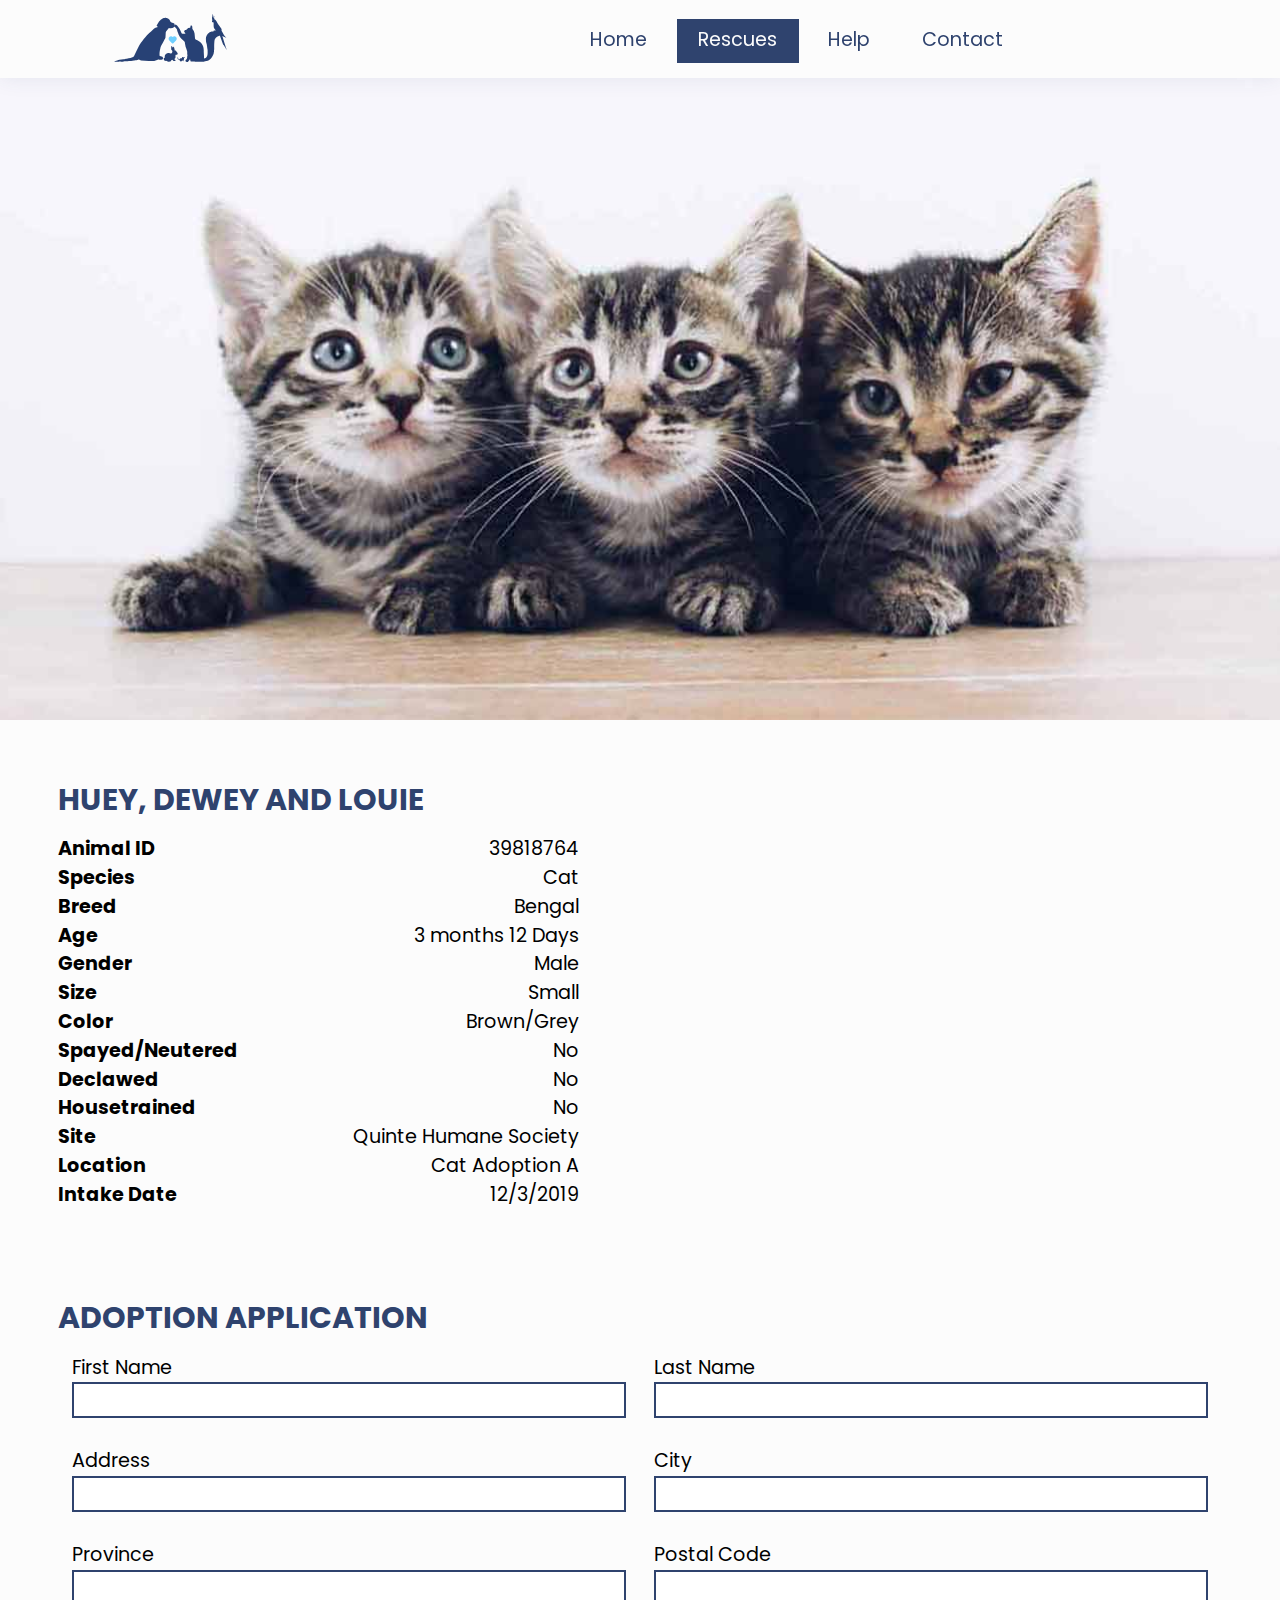
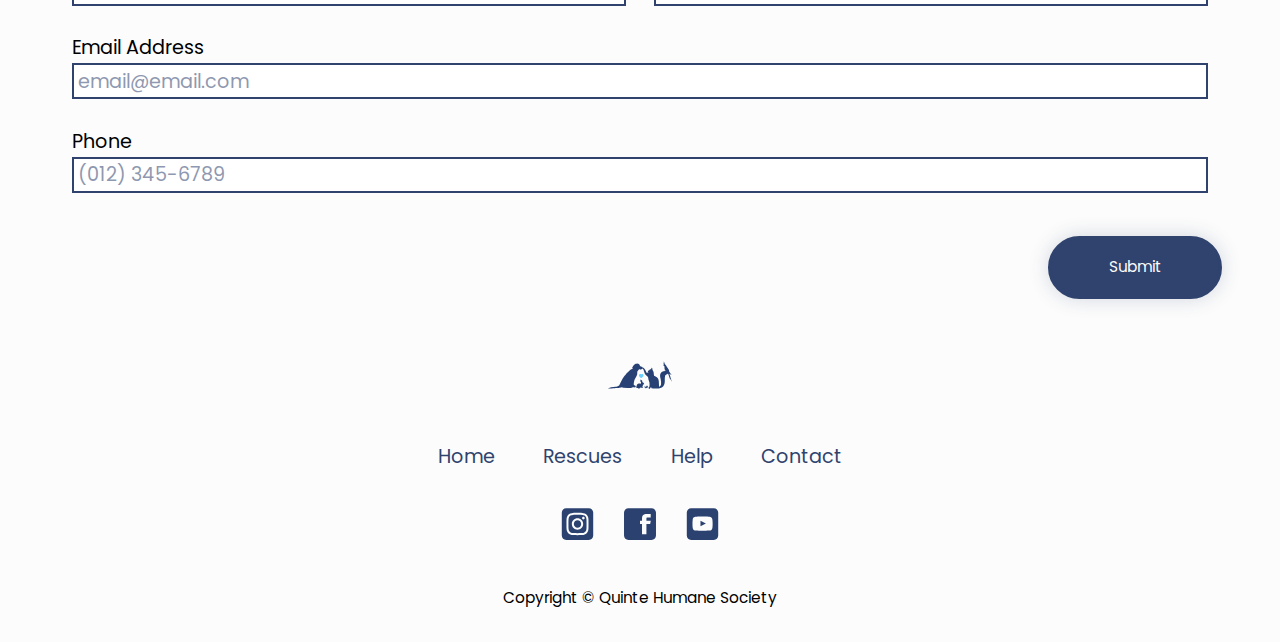
==== commit 5a220b75: "Add some skip links" ====
--- a/adopt.html
+++ b/adopt.html
@@ -15,21 +15,45 @@
 <body>
 
   <ul class="skip-links">
+    <li><a href="#main">Jump to main content</a></li>
     <li><a href="#nav">Jump to navigation</a></li>
-    <li><a href="#main">Skip to main content</a></li>
-    <li><a href="#banner">Jump to main banner</a></li>
-    <li><a href="#heading">Jump to page heading</a></li>
-    <li><a href="#contact-name">Jump to contact name</a></li>
+    <li><a href="#banner-info">Jump to banner information</a></li>
+    <li><a href="#banner-title">Jump to banner title</a></li>
+    <li><a href="#banner-sentence">Jump to banner sentence</a></li>
+    <li><a href="#banner-img">Jump to banner image</a></li>
+    <li><a href="#a-cats">Jump to Huey, Dewey and Louie</a></li>
+    <li><a href="cat">Jump to cat's information</a></li>
+    <li><a href="#id">Skip to the cats' animal ID information</a></li>
+    <li><a href="#si">Skip to the cats' species information</a></li>
+    <li><a href="#bi">Skip to the cats' breed information</a></li>
+    <li><a href="#ai">Skip to the cats' age information</a></li>
+    <li><a href="#gi">Skip to the cats' gender information</a></li>
+    <li><a href="#szi">Skip to the cats' size information</a></li>
+    <li><a href="#ci">Skip to the cats' color information</a></li>
+    <li><a href="#sni">Skip to the cats' spayed/neutered information</a></li>
+    <li><a href="#di">Skip to the cats' declawed information</a></li>
+    <li><a href="#hti">Skip to the cats' housetrained information</a></li>
+    <li><a href="#sin">Skip to the cats' site information</a></li>
+    <li><a href="#li">Skip to the cats' location information</a></li>
+    <li><a href="#idi">Skip to the cats' intake date information</a></li>
+    <li><a href="#adoption-application">Jump to adoption application</a></li>
+    <li><a href="#sentence">Jump to page sentence</a></li>
+    <li><a href="#first-name">Jump to first name</a></li>
+    <li><a href="#last-name">Jump to last name</a></li>
+    <li><a href="#address">Jump to address</a></li>
+    <li><a href="#city">Jump to city</a></li>
+    <li><a href="#province">Jump to province</a></li>
     <li><a href="#email">Jump to email field</a></li>
-    <li><a href="#message">Jump to message</a></li>
+    <li><a href="#postal-code">Jump to postal code</a></li>
+    <li><a href="#phone">Jump to phone number</a></li>
     <li><a href="#send">Jump to send</a></li>
-    <li><a href="#contentinfo">Jump to footer</a></li>
+    <li><a href="#home">Jump to go back home</a></li>
   </ul>
 
-  <header class="grid fixed zindex-3 w-1 grid-middle" role="banner" id="banner" tabindex="0">
+  <header class="grid fixed zindex-3 w-1 grid-middle" role="banner">
     <nav class="unit island-1-2 pad-b-2 giga unit-xs-cenered unit-s-centered xs-1 s-1 m-1 l-1 nav-top" role="navigation" id="nav" tabindex="0">
       <div class="icon text-center xs-1 s-1 m-1 l-1-4 i-48">
-        <img class="logo" src="images/qhs-logo.svg" alt="">
+        <img class="logo" src="images/qhs-logo.svg" alt="logo">
       </div>
       <div class="unit gutter right text-center xs-1 s-1 m-1 l-3-4">
         <ul class="ib list-group-inline v-align push-0">
@@ -43,7 +67,6 @@
   </header>
 
   <main role="main" id="main" tabindex="0">
-
     <div class="container relative banner xs-1 s-1 m-1 l-1">
       <div class="embed embed-16by9">
         <img class="img-flex embed-item" src="images/banner-4.jpg" alt="kittens">
@@ -52,24 +75,25 @@
   </main>
 
   <div>
-    <h1 class="giga adopt gutter-2 pad-t-2 push-0 push-1-2 text-upper bold" id="a-cat" tabindex="0">Huey, Dewey and Louie</h1>
+    <h1 class="giga adopt gutter-2 pad-t-2 push-0 push-1-2 text-upper bold" id="a-cats" tabindex="0">Huey, Dewey and Louie</h1>
   </div>
+
   <article class="grid">
     <div class="unit gutter-2">
       <ul class="push list-group bold">
-        <li>Animal ID</li>
-        <li>Species</li>
-        <li>Breed</li>
-        <li>Age</li>
-        <li>Gender</li>
-        <li>Size</li>
-        <li>Color</li>
-        <li>Spayed/Neutered</li>
-        <li>Declawed</li>
-        <li>Housetrained</li>
-        <li>Site</li>
-        <li>Location</li>
-        <li>Intake Date</li>
+        <li id="id" tabindex="0">Animal ID</li>
+        <li id="si" tabindex="0">Species</li>
+        <li id="bi" tabindex="0">Breed</li>
+        <li id="ai" tabindex="0">Age</li>
+        <li id="gi" tabindex="0">Gender</li>
+        <li id="szi" tabindex="0">Size</li>
+        <li id="ci" tabindex="0">Color</li>
+        <li id="sni" tabindex="0">Spayed/Neutered</li>
+        <li id="di" tabindex="0">Declawed</li>
+        <li id="hti" tabindex="0">Housetrained</li>
+        <li id="sin" tabindex="0">Site</li>
+        <li id="li" tabindex="0">Location</li>
+        <li id="idi" tabindex="0">Intake Date</li>
       </ul>
     </div>
     <div class="unit gutter-2">
@@ -93,11 +117,11 @@
 
   <section class="grid" id="info" tabindex="0">
     <div class="gutter-2 pad-t-2 unit" id="main-info" tabindex="0">
-      <h2 class="info giga push-0 push-1-2 text-left text-upper bold" id="heading" tabindex="0">Adoption Application</h2>
+      <h2 class="info giga push-0 push-1-2 text-left text-upper bold" id="adoption-application" tabindex="0">Adoption Application</h2>
       <form method="POST" action="https://formspree.io/jesse.mann.williams@gmail.com">
         <div class="unit push xs-1 s-1 m-1-2 l-1-2 left gutter-1-2">
-          <label for="contact-name">First Name</label>
-          <input class="contact" id="contact-name" name="contact-name" required="">
+          <label for="first-name">First Name</label>
+          <input class="contact" id="first-name" name="first-name" required="">
         </div>
         <div class="unit push xs-1 s-1 m-1-2 l-1-2 right gutter-1-2">
           <label for="last-name">Last Name</label>
--- a/css/main.css
+++ b/css/main.css
@@ -0,0 +1,161 @@
+html {
+  background-color: #fcfcfc;
+  font-family: poppins, sans-serif;
+}
+
+.logo {
+  width: 100px;
+}
+
+h2,
+.adopt {
+  color: #2f436e;
+}
+
+.current {
+  background-color: rgba(47, 67, 110, 1);
+}
+
+.current a {
+  color: #fcfcfc;
+}
+
+nav {
+  background-color: #fcfcfc;
+}
+
+.nav-top {
+  box-shadow: 0 0 20px rgba(47, 67, 110, .1);
+}
+
+nav a {
+  color: #2f436e;
+  border: 0;
+}
+
+.container {
+  top: 50%;
+  max-height: 45em;
+  overflow: hidden;
+  bottom: 50%;
+}
+
+.container-2 {
+  top: 50%;
+  max-height: 20em;
+  overflow: hidden;
+  bottom: 50%;
+}
+
+.banner-content {
+  position: absolute;
+  top: 55%;
+  left: 50%;
+  transform: translate(-50%, -50%);
+  text-shadow: 0 0 20px rgba(47, 67, 110, .5);
+  color: #fcfcfc;
+}
+
+.btn {
+  background-color: rgba(256, 256, 256, 0);
+  border: 0;
+  color: #2f436e;
+}
+
+.btn-ghost {
+  border: solid 3px #2f436e;
+  border-radius: 100px;
+}
+
+.btn-ghost:hover {
+  border: solid 3px #73c5e5;
+  border-radius: 100px;
+}
+
+.btn:hover {
+  background-color: rgba(256, 256, 256, .1);
+  color: #73c5e5;
+  transition: all .2s linear;
+}
+
+.adopt-btn {
+  border: solid 3px rgba(47, 67, 110, 1);
+  background-color: rgba(47, 67, 110, 1);
+  border-radius: 100px;
+  color: #fcfcfc;
+  box-shadow: 0 0 20px rgba(47, 67, 110, .2);
+}
+
+.adopt-btn:hover {
+  border: solid 3px;
+  border-color: #fcfcfc;
+  background-color: rgba(256, 256, 256, 1);
+  border-radius: 100px;
+  color: #2f436e;
+}
+
+.card {
+  background-color: #fcfcfc;
+  color: #2f436e;
+  border-radius: 8px;
+  position: relative;
+}
+
+.card img {
+  border-radius: 8px;
+}
+
+.card:hover {
+  background-color: #73c5e5;
+  border-radius: 8px;
+  transition: ease-in-out .2s;
+}
+
+.card:hover img {
+  filter: grayscale(1);
+  border-radius: 8px;
+  transition: ease-in-out .2s;
+}
+
+.card:hover .adopt-btn {
+  border: solid 3px;
+  border-color: #fcfcfc;
+  background-color: rgba(256, 256, 256, 1);
+  border-radius: 100px;
+  color: #2f436e;
+  transition: ease-in-out .2s;
+}
+
+.sponsors {
+  background-color: rgba(133, 207, 250, .25);
+}
+
+section ul {
+  color: #2f436e;
+}
+
+.help h3,
+.question {
+  color: #2f436e;
+}
+
+.more-questions,
+.chocolate {
+  color: #2f436e;
+}
+
+.more-questions:hover,
+.chocolate:hover {
+  color: #2f436e;
+  transition: ease-in-out .2s;
+}
+
+.card:hover .chocolate {
+  color: #fff;
+  transition: ease-in-out .2s;
+}
+
+.contact {
+  border-color: #2f436e;
+  color: #2f436e;
+}
